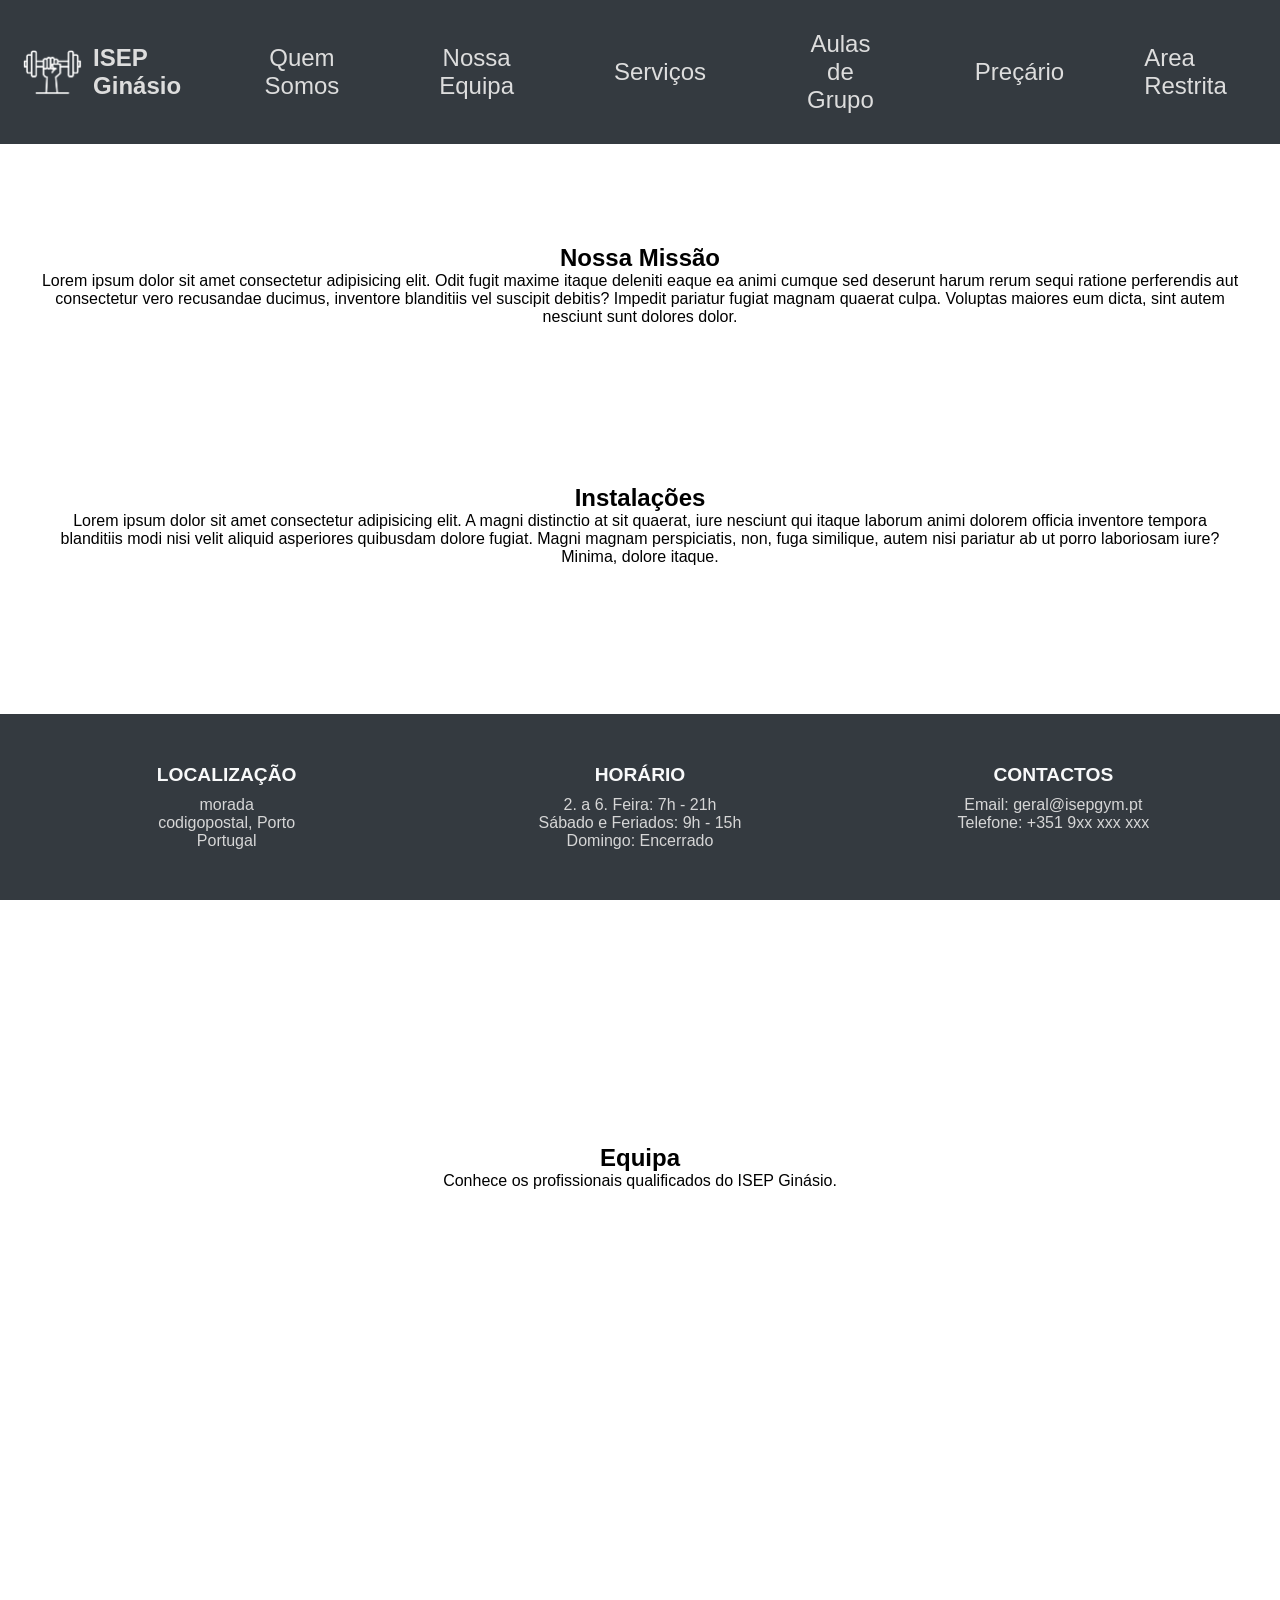
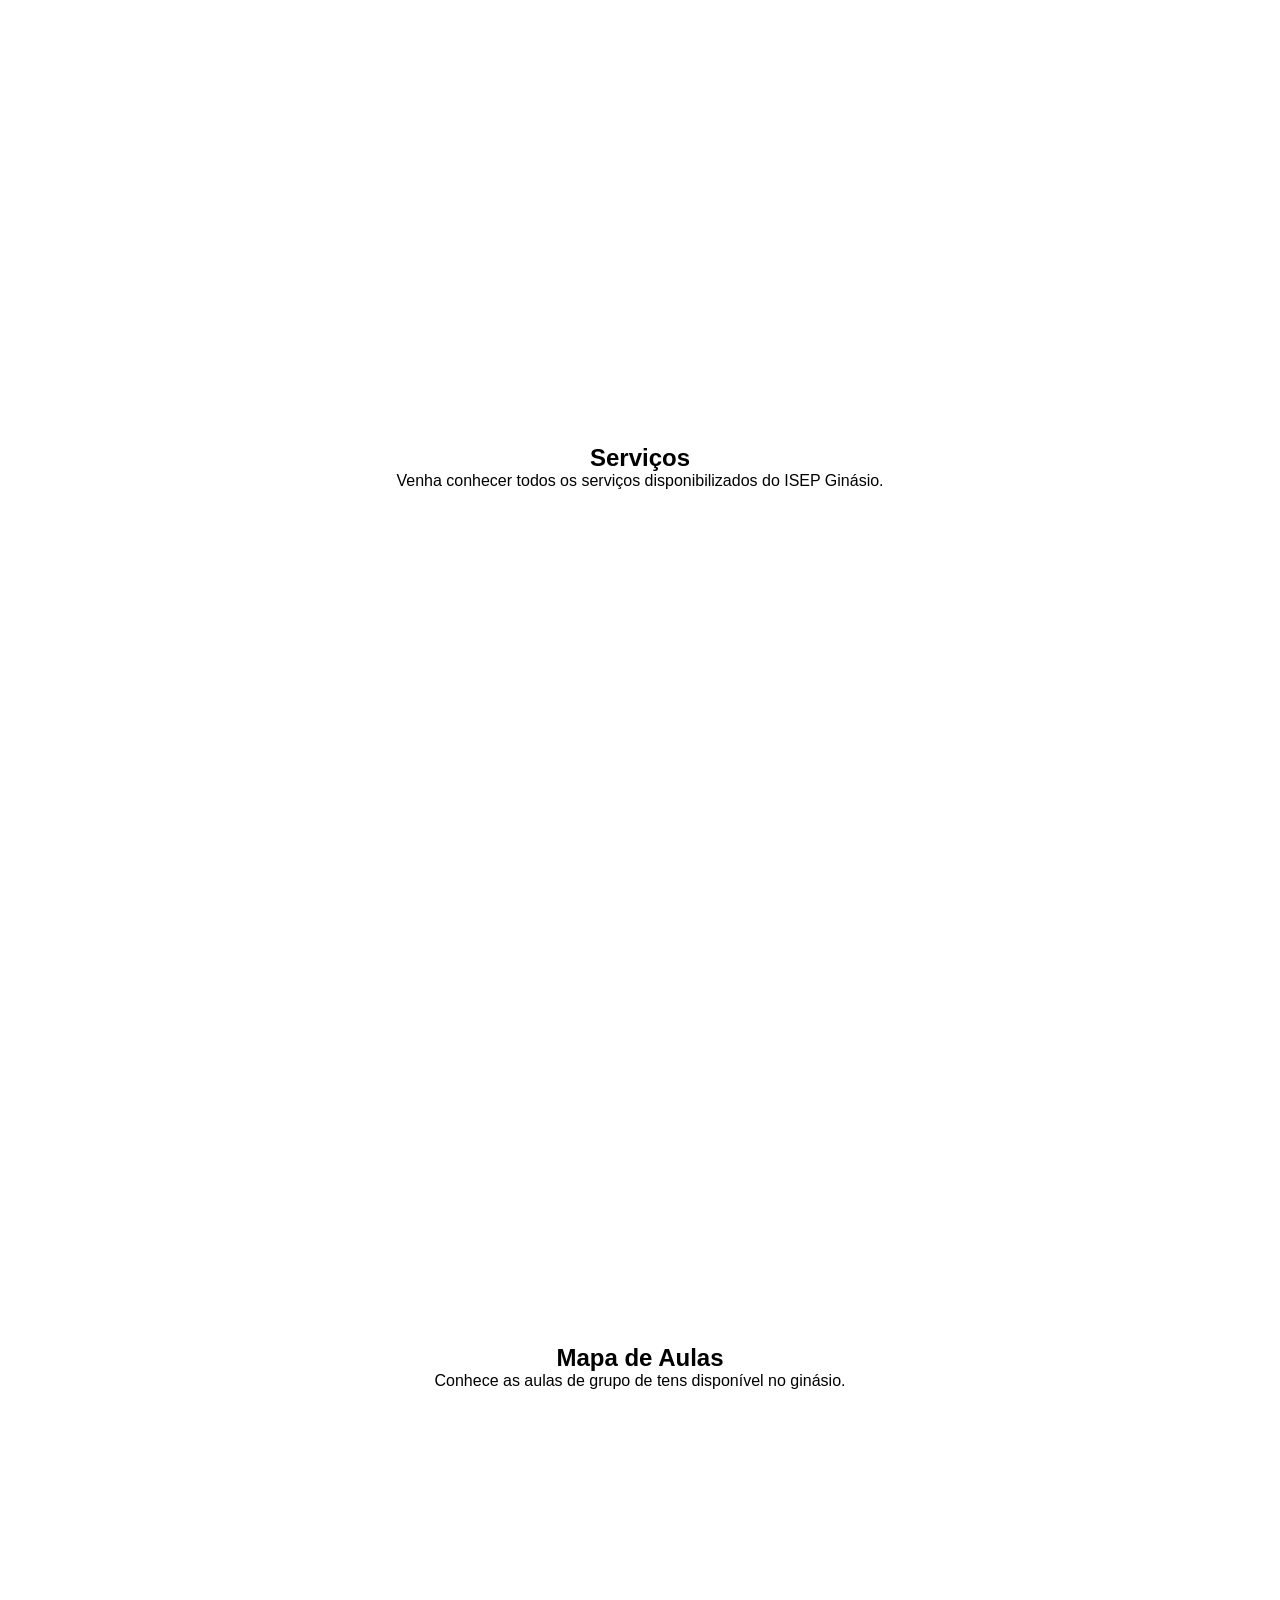
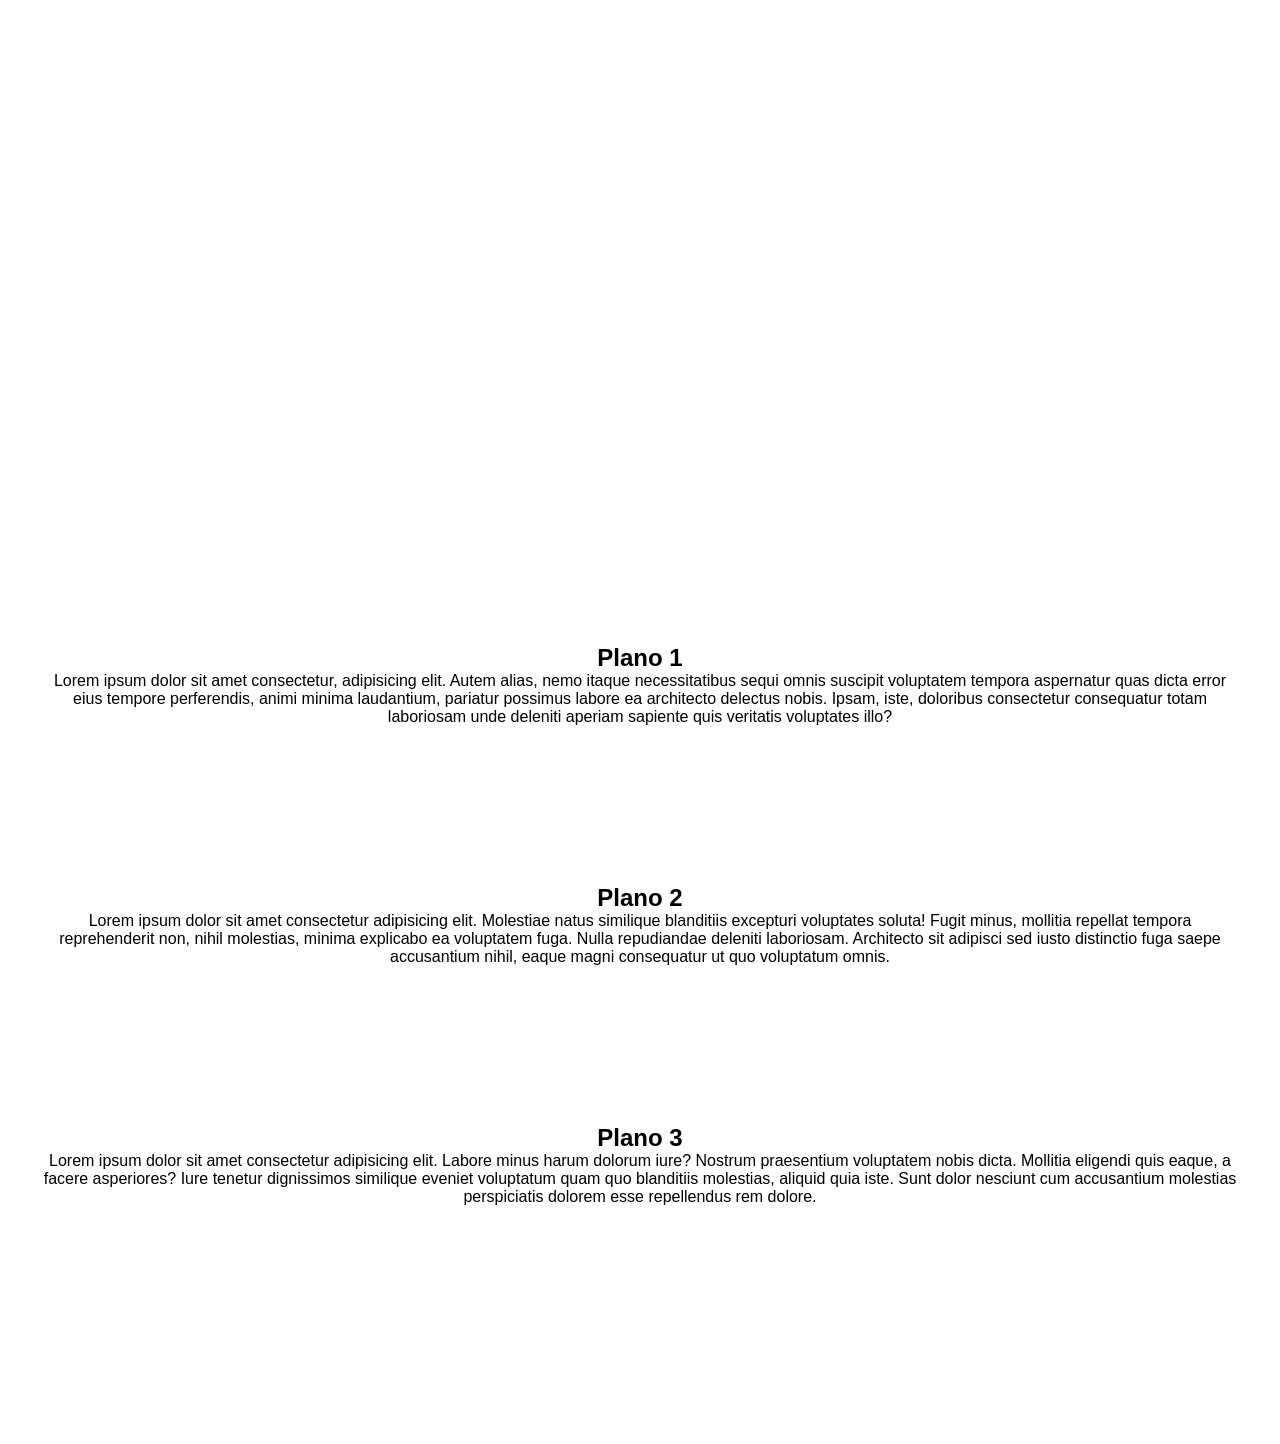
==== isep-ginasio/frontend/index.html @ 5c5f4d48 "fiz o ponto 1 - criação da estrutura do projeto" ====
<!DOCTYPE html> <!-- informa que este é um documento HTML5  -->
<html lang="pt"> <!-- define o início do documento HTLM, indicando que o idioma principal da página é portugês -->

<head> <!-- informações sobre a página (título, metadados, links) -->
    <meta charset="UTF-8"> <!-- define a codificação de caracteres para UTF-8 (acentos e caracteres especiais) -->
    <meta name="viewport" content="width=device-width, initial-scale=1.0">
    <!-- torna a página responsiva (ajuste a diferentes tamanhos de ecrã) -->
    <title>ISEP Ginásio</title>

    <!-- favicon -->
    <link rel="shortcut icon" href="assets/images/gym125.png" type="image/png">
    <!-- icon oficial do site, imagem pequena antes de ISEP Ginásio -->

    <!-- estilos da página -->
    <link rel="stylesheet" href="assets/css/estilos.css">
</head>

<body>
    <!-- Navegação -->
    <nav class="bng-navbar">
        <!-- Logo e Nome -->
        <div>
            <img src="assets/images/gym255_white.png" alt="Logo da empresa">
            <h3> ISEP Ginásio </h3>
        </div>

        <!-- Links centrais -->
        <div class="container-navegacao">
            <a href="#quem-somos">Quem Somos</a>
            <a href="#nossa-equipa">Nossa Equipa</a>
            <a href="#servicos">Serviços</a>
            <a href="#aula-grupo">Aulas de Grupo</a>
            <a href="#precario">Preçário</a>
        </div>

        <!-- Área Cliente -->
        <div class="nav-cliente">
            <a href="login_form.html" target="_blank"> Area Restrita </a>
        </div>
    </nav>

    <!-- Seção "Conteudo da pagina - Quem Somos" -->
    <section class="container-texto-generico" id="quem-somos">
        <article id="quem-somos">
            <h2> Nossa Missão </h2>
            <p> Lorem ipsum dolor sit amet consectetur adipisicing elit. Odit fugit maxime itaque deleniti eaque ea
                animi cumque sed deserunt harum rerum sequi ratione perferendis aut consectetur vero recusandae ducimus,
                inventore blanditiis vel suscipit debitis? Impedit pariatur fugiat magnam quaerat culpa. Voluptas
                maiores eum dicta, sint autem nesciunt sunt dolores dolor.</p>
        </article>

        <article id="quem-somos">
            <h2> Instalações </h2>
            <p> Lorem ipsum dolor sit amet consectetur adipisicing elit. A magni distinctio at sit quaerat, iure
                nesciunt qui itaque laborum animi dolorem officia inventore tempora blanditiis modi nisi velit aliquid
                asperiores quibusdam dolore fugiat. Magni magnam perspiciatis, non, fuga similique, autem nisi pariatur
                ab ut porro laboriosam iure? Minima, dolore itaque. </p>
        </article>

        <article id="quem-somos">
            <h2> Equipamentos </h2>
            <p> Lorem ipsum dolor, sit amet consectetur adipisicing elit. Voluptatum, dolorum! Similique nam tempora, at
                delectus in saepe obcaecati illo odit dignissimos minima deserunt natus commodi aspernatur vitae animi
                eum aperiam optio provident numquam enim earum quisquam dolore nulla voluptatem? Minus doloremque illo
                reiciendis alias aliquid soluta ex ullam quod quam. </p>
        </article>
    </section>

    <!-- Seção "Conteudo da pagina - Equipa" -->
    <section class="container-texto-generico" id="nossa-equipa">
        <section>
            <h2> Equipa </h2>
            <p> Conhece os profissionais qualificados do ISEP Ginásio. </p>
        </section>
    </section>

    <!-- Seção "Conteudo da pagina - Serviços" -->
    <section class="container-texto-generico" id="servicos">
        <section>
            <h2> Serviços </h2>
            <p> Venha conhecer todos os serviços disponibilizados do ISEP Ginásio. </p>
        </section>
    </section>

    <!-- Seção "Conteudo da pagina - Aulas de Grupo" -->
    <section class="container-texto-generico" id="aula-grupo">
        <section>
            <h2> Mapa de Aulas </h2>
            <p> Conhece as aulas de grupo de tens disponível no ginásio. </p>
        </section>
    </section>

    <!-- Seção "Conteudo da pagina - Preçário" -->
    <section class="container-texto-generico" id="precario">
        <article>
            <h2> Plano 1 </h2>
            <p> Lorem ipsum dolor sit amet consectetur, adipisicing elit. Autem alias, nemo itaque necessitatibus sequi
                omnis suscipit voluptatem tempora aspernatur quas dicta error eius tempore perferendis, animi minima
                laudantium, pariatur possimus labore ea architecto delectus nobis. Ipsam, iste, doloribus consectetur
                consequatur totam laboriosam unde deleniti aperiam sapiente quis veritatis voluptates illo? </p>
        </article>
        <article>
            <h2> Plano 2 </h2>
            <p> Lorem ipsum dolor sit amet consectetur adipisicing elit. Molestiae natus similique blanditiis excepturi
                voluptates soluta! Fugit minus, mollitia repellat tempora reprehenderit non, nihil molestias, minima
                explicabo ea voluptatem fuga. Nulla repudiandae deleniti laboriosam. Architecto sit adipisci sed iusto
                distinctio fuga saepe accusantium nihil, eaque magni consequatur ut quo voluptatum omnis. </p>
        </article>
        <article>
            <h2> Plano 3 </h2>
            <p> Lorem ipsum dolor sit amet consectetur adipisicing elit. Labore minus harum dolorum iure? Nostrum
                praesentium voluptatem nobis dicta. Mollitia eligendi quis eaque, a facere asperiores? Iure tenetur
                dignissimos similique eveniet voluptatum quam quo blanditiis molestias, aliquid quia iste. Sunt dolor
                nesciunt cum accusantium molestias perspiciatis dolorem esse repellendus rem dolore. </p>
        </article>
    </section>

    <!-- Rodapé -->
    <footer class="footer-container">
        <div class="footer-section">
            <strong> LOCALIZAÇÃO </strong>
            <p> morada <br> codigopostal, Porto <br> Portugal </p>
        </div>
        <div class="footer-section">
            <strong> HORÁRIO </strong>
            <p> 2. a 6. Feira: 7h - 21h </p>
            <p> Sábado e Feriados: 9h - 15h </p>
            <p> Domingo: Encerrado </p>
        </div>
        <div class="footer-section">
            <strong> CONTACTOS </strong>
            <p> Email: geral@isepgym.pt </p>
            <p> Telefone: +351 9xx xxx xxx </p>
        </div>
    </footer>

</body>

</html>
---- isep-ginasio/frontend/assets/css/estilos.css ----
/* Seletor Universal - Remove margens e preenchimentos padrão */
* {
    margin: 0;
    /* Remove margens padrão */
    padding: 0;
    /* Remove preenchimento padrão */
    box-sizing: border-box;
    /* Inclui a borda e o preenchimento no cálculo do tamanho */
    font-family: Arial, Helvetica, sans-serif;
    /* Define a fonte padrão */
}

/* Estilo da barra de navegação principal */
.bng-navbar {
    background-color: #343a40;
    /* Cor de fundo escura */
    display: flex;
    /* Coloca os elementos em linha */
    align-items: center;
    /* Centraliza os itens verticalmente */
    justify-content: space-between;
    /* Espaço entre os blocos */
    padding: 10px 20px;
    /* Espaçamento interno da barra */
    position: sticky;
    /* Fixa a barra no topo ao fazer scroll */
    top: 0;
    /* A barra fica colada ao topo */
}

/* Estilo para os <div> internos da barra de navegação */
.bng-navbar div {
    display: flex;
    align-items: center;
    /* Coloca os elementos lado a lado */
    /* Alinha-os verticalmente ao centro */
}

/* Estilo do logótipo na barra de navegação */
.bng-navbar img {
    /* Define a altura do logótipo */
    height: 50px;
    /* Espaço entre o logótipo e o texto */
    margin-right: 10px;
}

/* Estilo do texto com o nome do ginásio */
.bng-navbar h3 {
    /* Aumenta o tamanho da letra */
    font-size: 1.5em;
    /* Cor do texto em cinza claro */
    color: #dddddd;
}

/* Estilos para os links centrais da navegação */
.container-navegacao {
    /* Centraliza os links */
    text-align: center;
    /* Adiciona espaçamento interno */
    padding: 20px;
}

.container-navegacao a {
    /* Aumenta o tamanho da fonte dos links */
    font-size: 1.5em;
    /* Espaçamento horizontal entre os links */
    margin: 0px 50px;
    /* Remove o sublinhado */
    text-decoration: none;
    /* Define a cor dos links */
    color: #dddddd;
}

.container-navegacao a:hover {
    /* Muda a cor ao passar o mouse */
    color: #ffffff;
}

/* Estilos para o botão da Área Cliente */
.nav-cliente a {
    /* Cor do texto */
    color: #dddddd;
    /* Remove sublinhado */
    text-decoration: none;
    /* Tamanho da fonte */
    font-size: 1.5em;
    /* Espaçamento interno */
    padding: 10px;
    /* Bordas arredondadas */
    border-radius: 5px;
    /* Efeito suave na transição */
    transition: background 0.3s;
}

/* Efeito ao passar o mouse no botão da Área Cliente */
.nav-cliente a:hover {
    /* Cor de fundo ao passar o mouse */
    background-color: #0056b3;
}

/* Estilos para o Rodapé */
.footer-container {
    /* Ativa o layout flexível */
    display: flex;
    /* Cor de fundo escura */
    background-color: #343a40;
    /* Cor do texto */
    color: white;
    /* Espaçamento interno do rodapé */
    padding: 40px 20px;
    /* Permite que os itens se ajustem em ecrãs pequenos */
    flex-wrap: wrap;
    /* Fixa o rodapé no fundo da página */
    position: fixed;
    /* Alinha o rodapé à parte inferior */
    bottom: 0;
    /* Alinha o rodapé à esquerda */
    left: 0;
    /* Faz o rodapé ocupar toda a largura da página */
    width: 100%;
}

.footer-section {
    /* Faz com que as secções tenham larguras iguais */
    flex: 1;
    /* Define uma largura mínima para cada secção */
    min-width: 250px;
    /* Espaçamento interno */
    padding: 10px;
    /* Centraliza o conteúdo de cada bloco */
    text-align: center;
}

.footer-section strong {
    /* Tamanho da fonte para os títulos */
    font-size: 1.2rem;
    /* Ocupa toda a largura disponível */
    display: block;
    /* Espaçamento abaixo do título */
    margin-bottom: 10px;
    /* Cor clara para destaque */
    color: #f8f9fa;
}

.footer-section p {
    /* Tamanho padrão do texto */
    font-size: 1rem;
    /* Cor do texto em cinza claro */
    color: #d6d6d6;
}

/* Texto Genérico */
.container-texto-generico {
    /* Ativa o layout flexível */
    display: flex;
    /* Centraliza os elementos horizontalmente */
    justify-content: center;
    /* Permite quebra de linha em ecrãs menores */
    flex-wrap: wrap;
    /* Espaço entre os elementos */
    gap: 20px;
    /* Espaçamento interno (superior/inferior e laterais) */
    padding: 100px 40px;
    /* Centraliza o texto dentro dos artigos */
    text-align: center;
    /* Garante altura mínima de uma janela (ecrã) */
    min-height: 100vh;
}
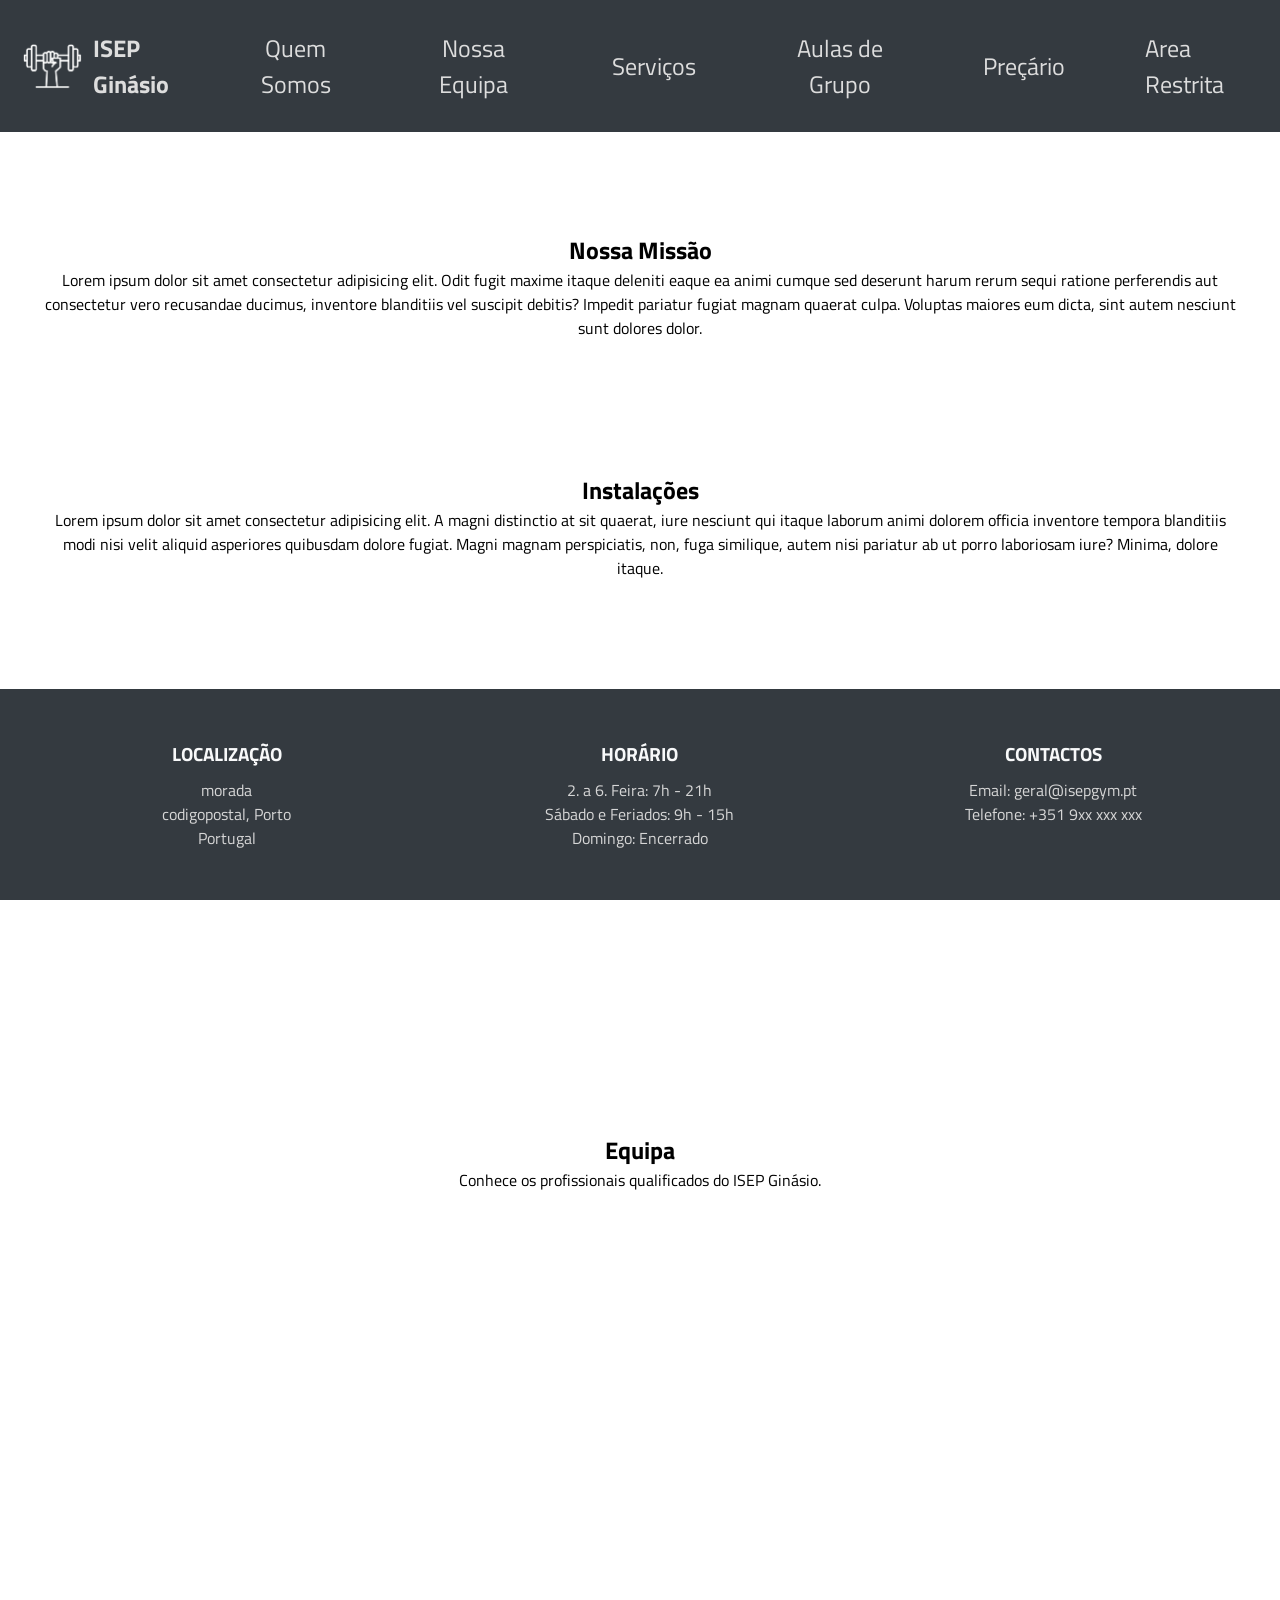
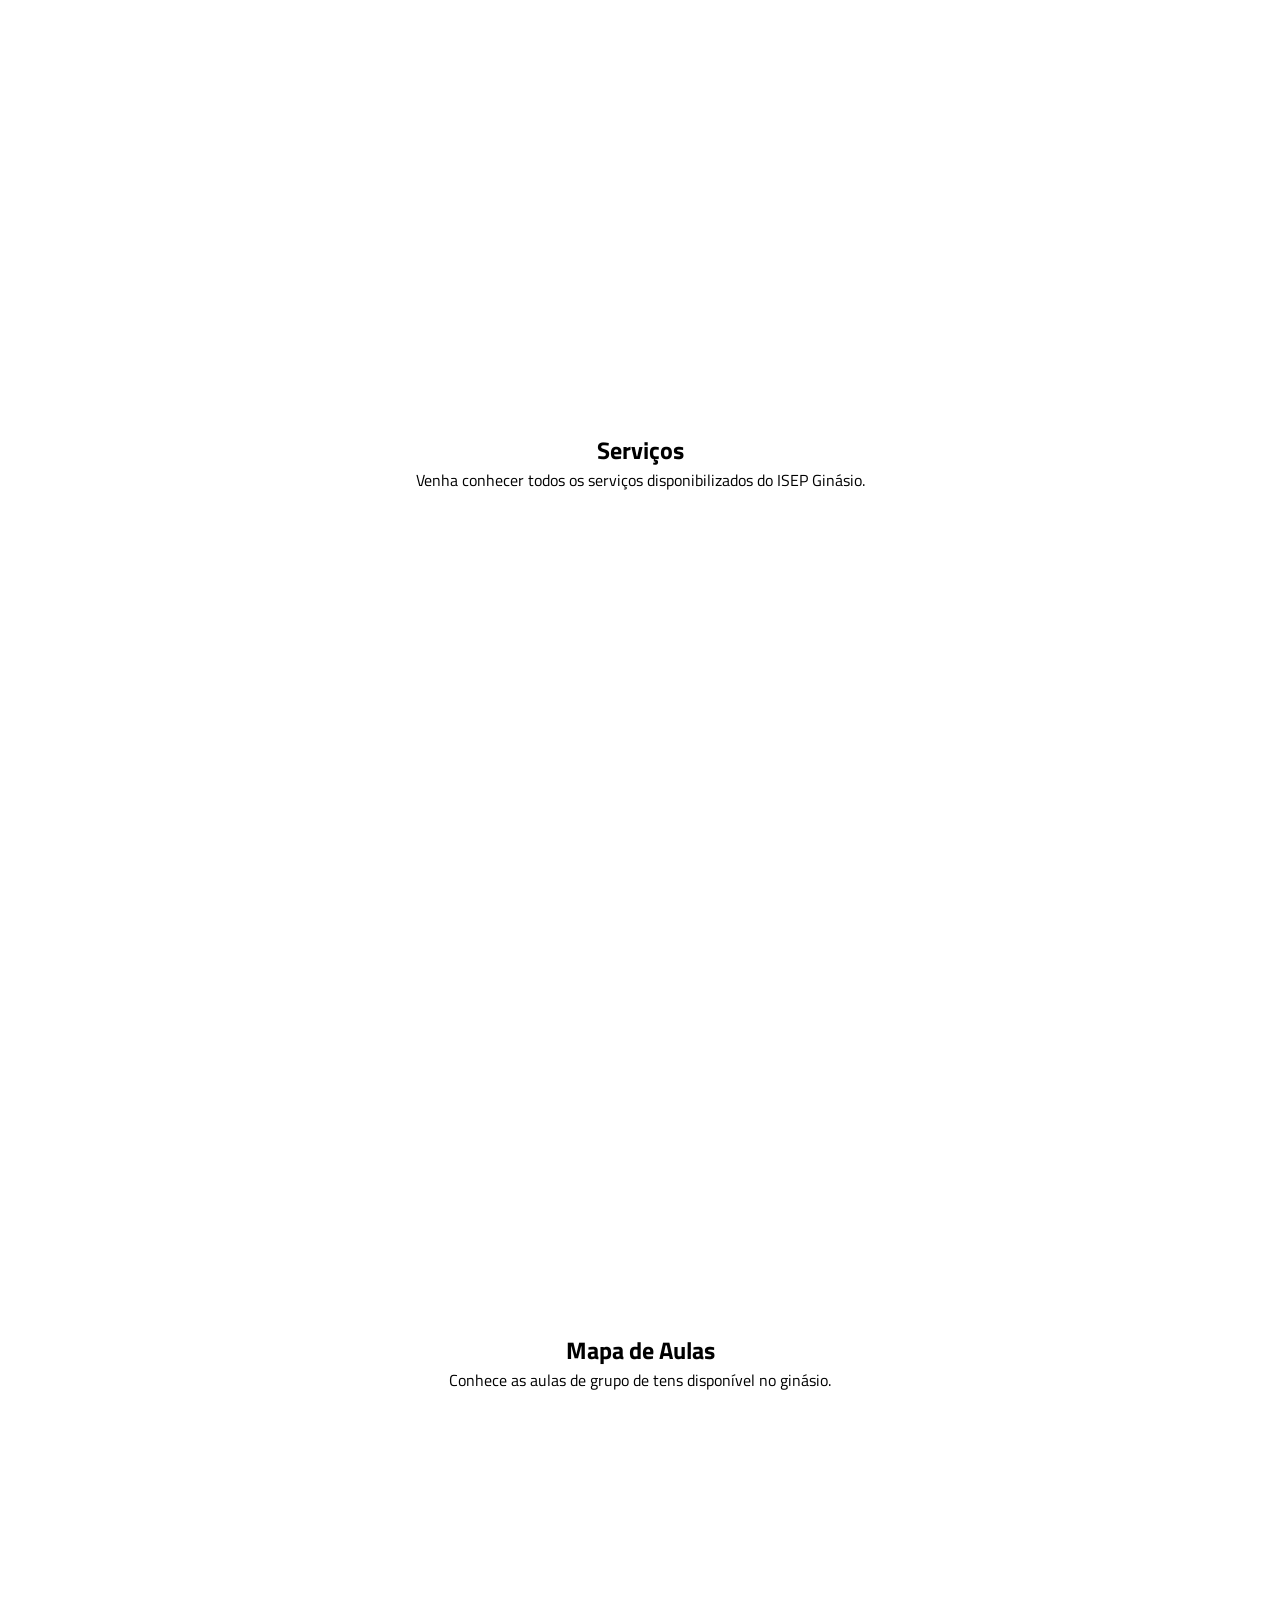
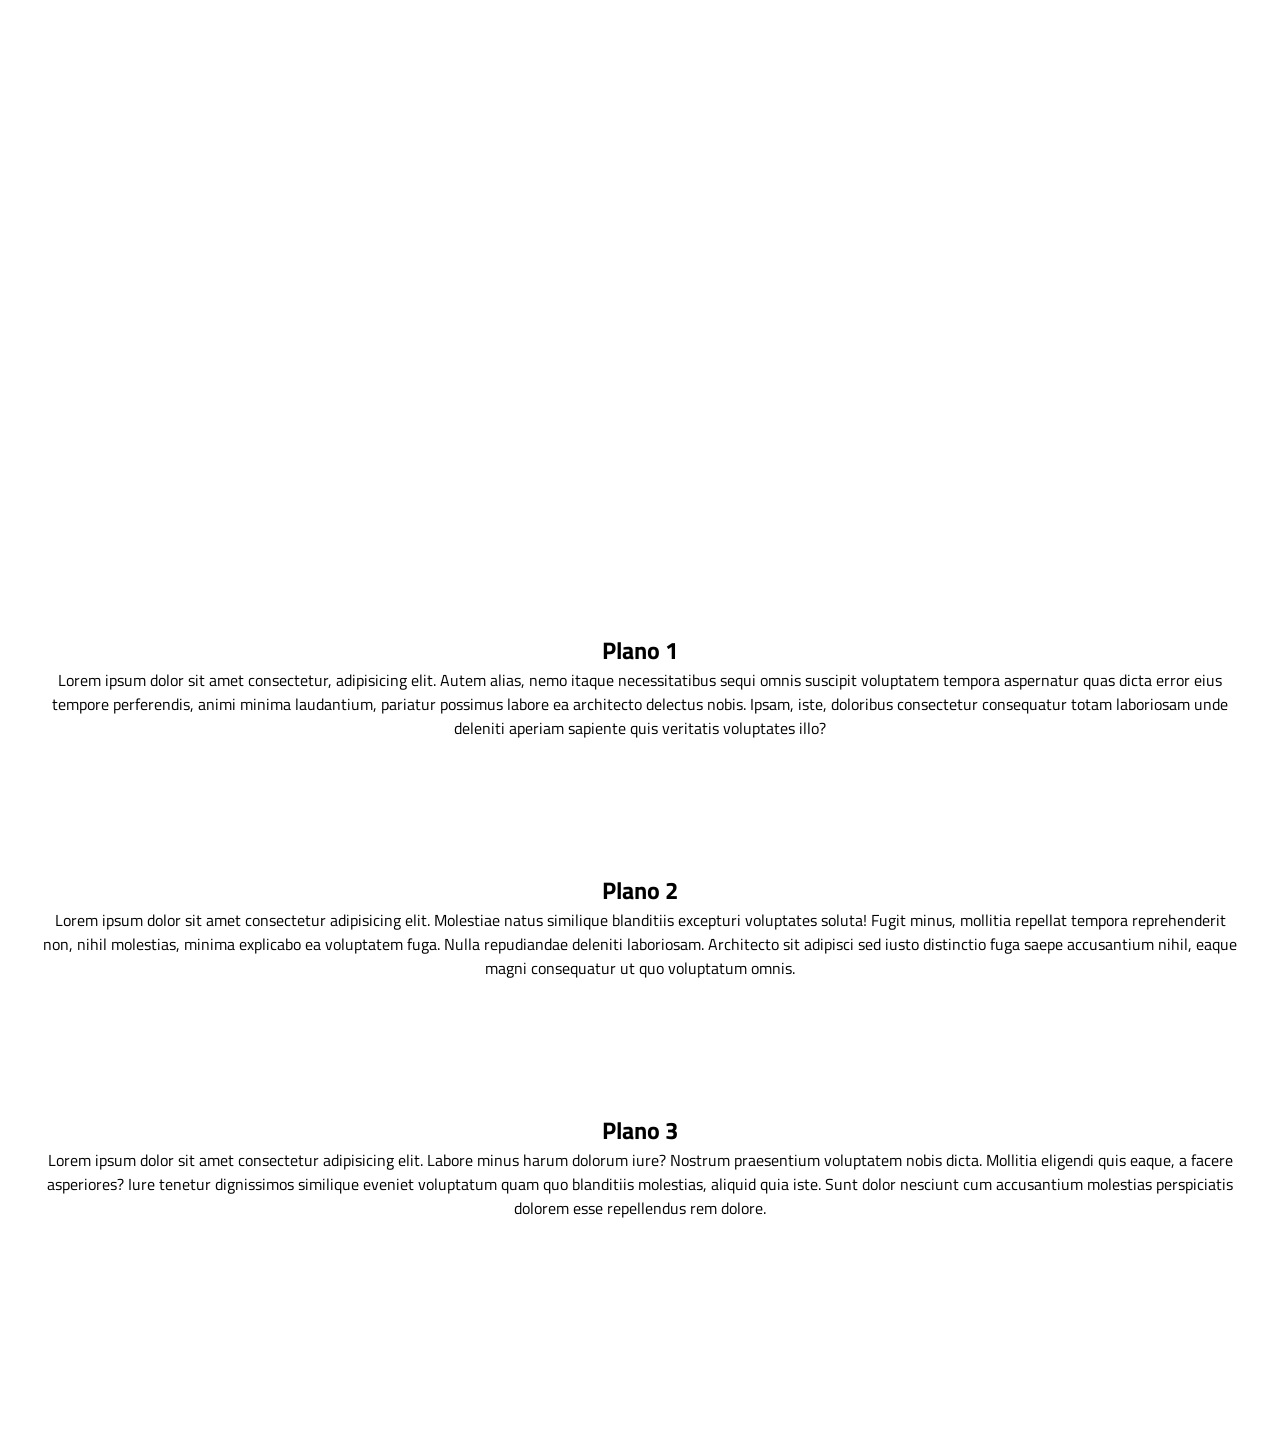
==== commit 05592020: "fiz o ponto 2 - fontes" ====
--- a/isep-ginasio/frontend/index.html
+++ b/isep-ginasio/frontend/index.html
@@ -10,6 +10,12 @@
     <!-- favicon -->
     <link rel="shortcut icon" href="assets/images/gym125.png" type="image/png">
     <!-- icon oficial do site, imagem pequena antes de ISEP Ginásio -->
+
+    <!-- Google Fonts -->
+    <link rel="preconnect" href="https://fonts.googleapis.com">
+    <link rel="preconnect" href="https://fonts.gstatic.com" crossorigin>
+    <link href="https://fonts.googleapis.com/css2?family=Titillium+Web:ital,wght@0,300;0,700;1,400&display=swap"
+        rel="stylesheet">
 
     <!-- estilos da página -->
     <link rel="stylesheet" href="assets/css/estilos.css">
--- a/isep-ginasio/frontend/assets/css/estilos.css
+++ b/isep-ginasio/frontend/assets/css/estilos.css
@@ -6,7 +6,7 @@
     /* Remove preenchimento padrão */
     box-sizing: border-box;
     /* Inclui a borda e o preenchimento no cálculo do tamanho */
-    font-family: Arial, Helvetica, sans-serif;
+    font-family: 'Titillium Web', Arial, Helvetica, sans-serif;
     /* Define a fonte padrão */
 }
 
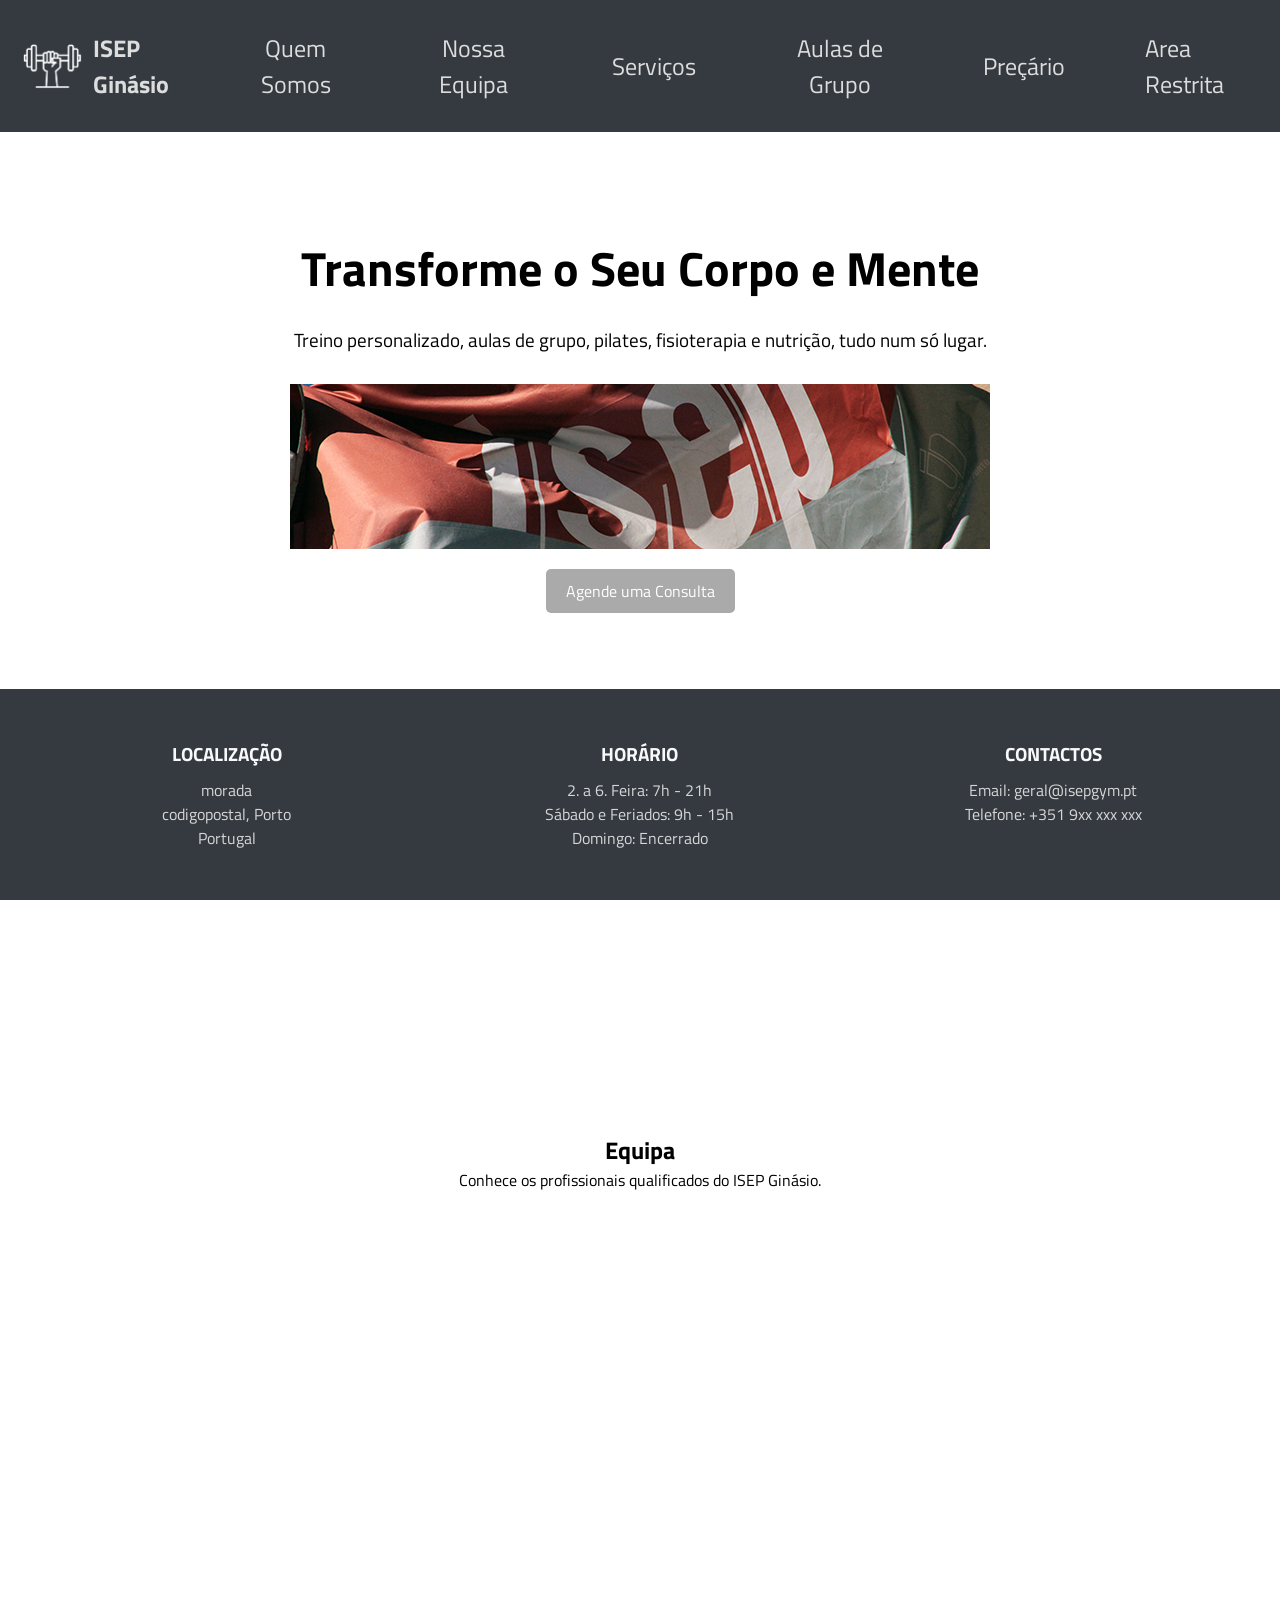
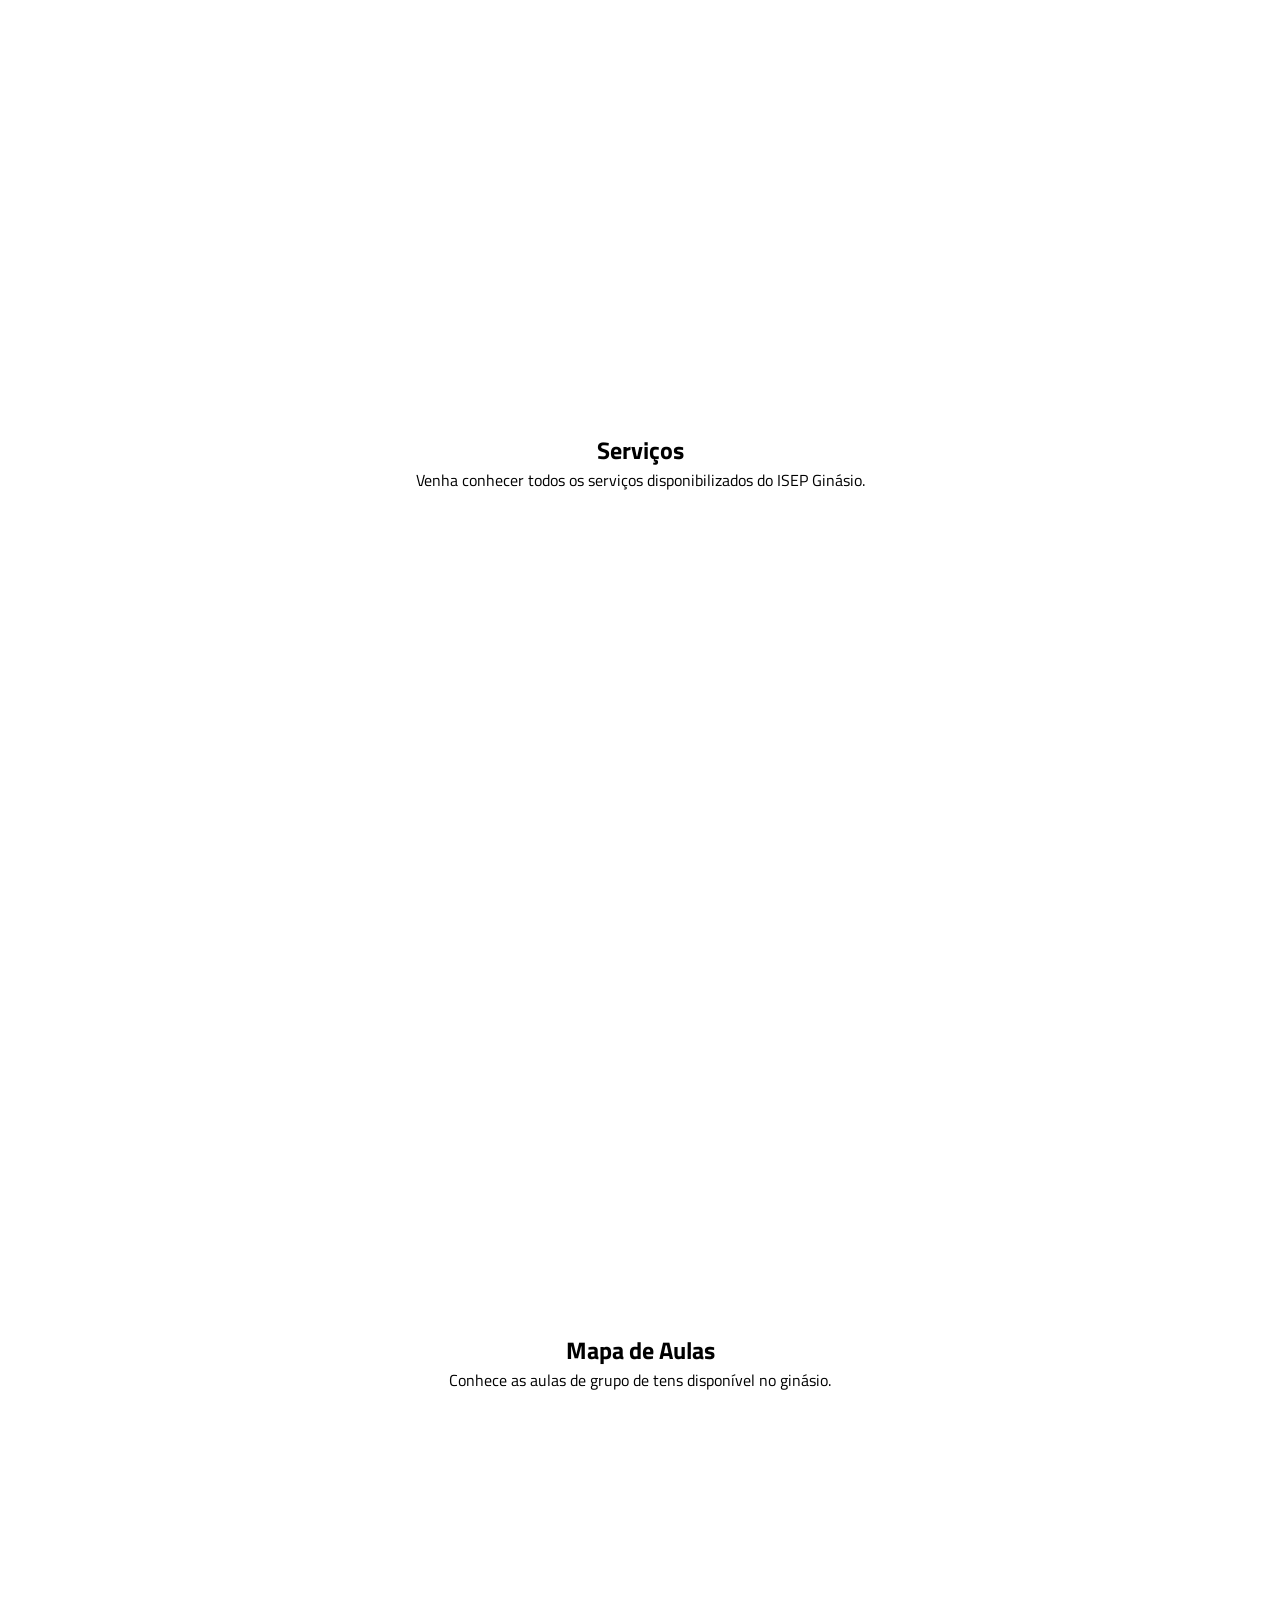
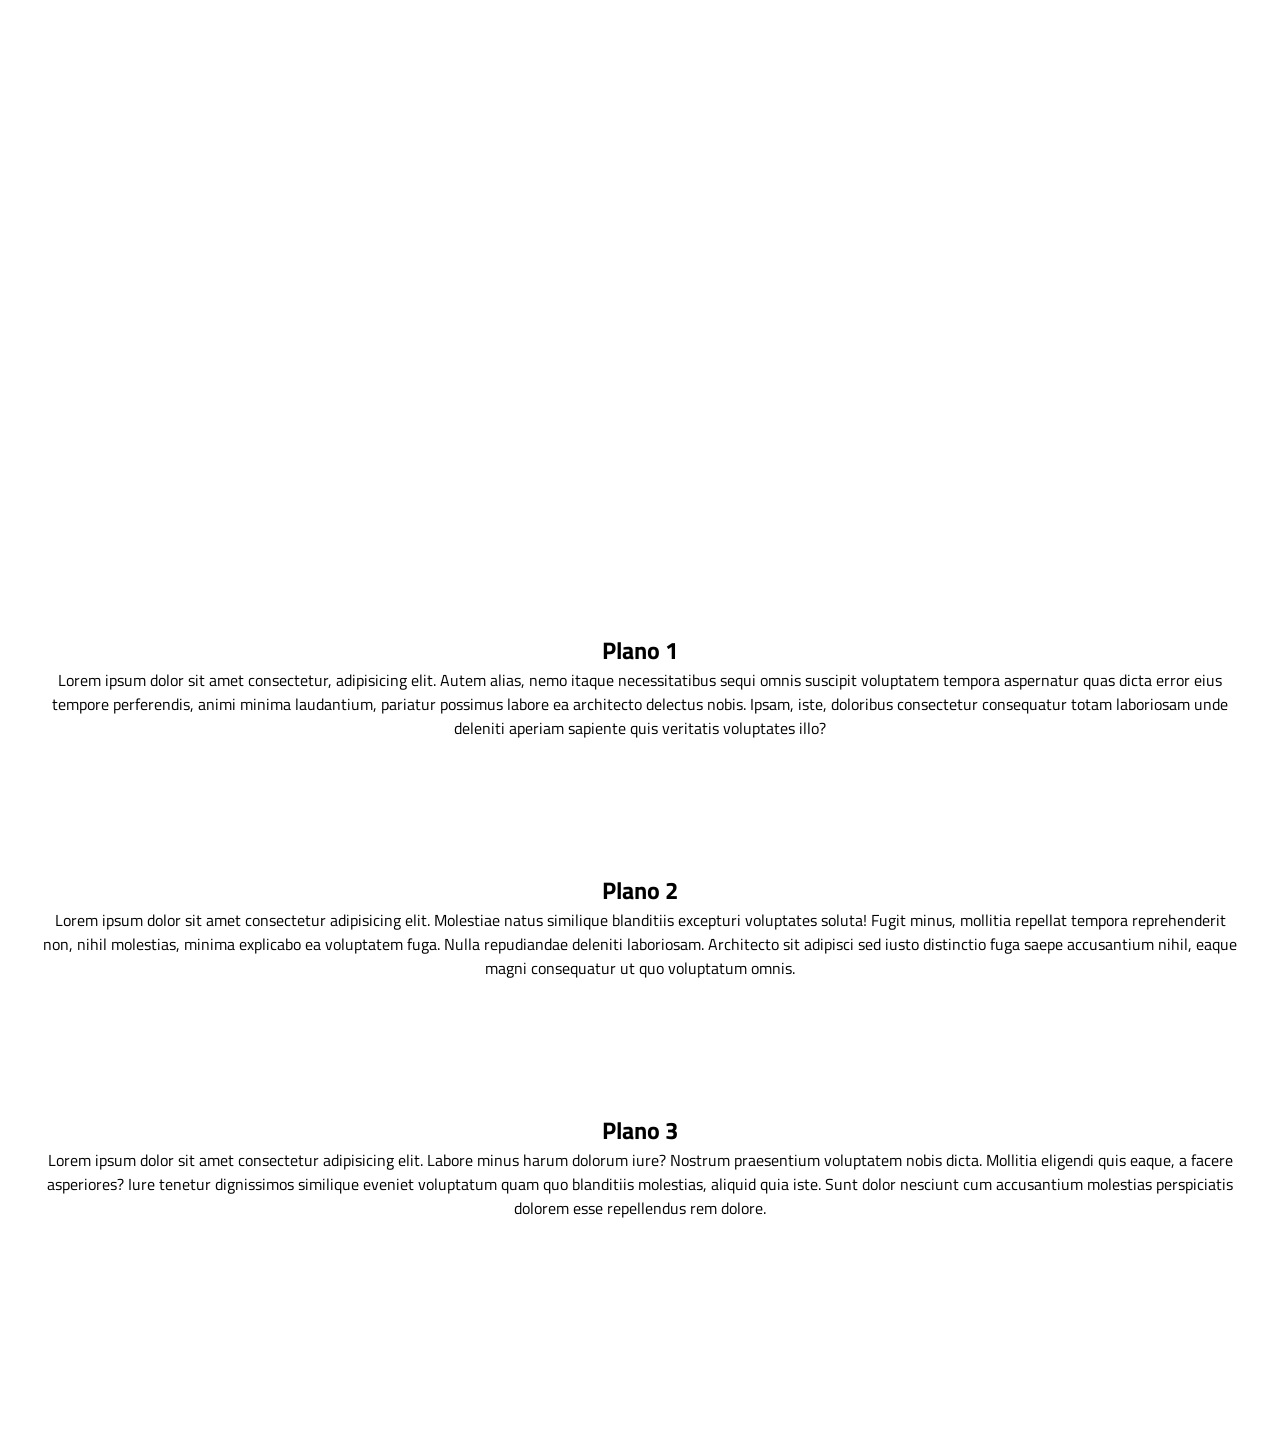
==== commit 24c5d405: "fiz o ponto 3 - imagens e botoes" ====
--- a/isep-ginasio/frontend/index.html
+++ b/isep-ginasio/frontend/index.html
@@ -45,31 +45,15 @@
         </div>
     </nav>
 
-    <!-- Seção "Conteudo da pagina - Quem Somos" -->
+    <!-- Seção "Quem Somos" -->
     <section class="container-texto-generico" id="quem-somos">
-        <article id="quem-somos">
-            <h2> Nossa Missão </h2>
-            <p> Lorem ipsum dolor sit amet consectetur adipisicing elit. Odit fugit maxime itaque deleniti eaque ea
-                animi cumque sed deserunt harum rerum sequi ratione perferendis aut consectetur vero recusandae ducimus,
-                inventore blanditiis vel suscipit debitis? Impedit pariatur fugiat magnam quaerat culpa. Voluptas
-                maiores eum dicta, sint autem nesciunt sunt dolores dolor.</p>
-        </article>
-
-        <article id="quem-somos">
-            <h2> Instalações </h2>
-            <p> Lorem ipsum dolor sit amet consectetur adipisicing elit. A magni distinctio at sit quaerat, iure
-                nesciunt qui itaque laborum animi dolorem officia inventore tempora blanditiis modi nisi velit aliquid
-                asperiores quibusdam dolore fugiat. Magni magnam perspiciatis, non, fuga similique, autem nisi pariatur
-                ab ut porro laboriosam iure? Minima, dolore itaque. </p>
-        </article>
-
-        <article id="quem-somos">
-            <h2> Equipamentos </h2>
-            <p> Lorem ipsum dolor, sit amet consectetur adipisicing elit. Voluptatum, dolorum! Similique nam tempora, at
-                delectus in saepe obcaecati illo odit dignissimos minima deserunt natus commodi aspernatur vitae animi
-                eum aperiam optio provident numquam enim earum quisquam dolore nulla voluptatem? Minus doloremque illo
-                reiciendis alias aliquid soluta ex ullam quod quam. </p>
-        </article>
+        <div class="quem-somos-content">
+            <h1>Transforme o Seu Corpo e Mente</h1>
+            <p>Treino personalizado, aulas de grupo, pilates, fisioterapia e nutrição,
+                tudo num só lugar.</p>
+            <img src="assets/images/C_e_o_mundo.jpg" alt="Banner do Ginásio">
+            <a href="#contacto" class="button">Agende uma Consulta</a>
+        </div>
     </section>
 
     <!-- Seção "Conteudo da pagina - Equipa" -->
--- a/isep-ginasio/frontend/assets/css/estilos.css
+++ b/isep-ginasio/frontend/assets/css/estilos.css
@@ -165,4 +165,61 @@
     text-align: center;
     /* Garante altura mínima de uma janela (ecrã) */
     min-height: 100vh;
+}
+
+/* Seção "Quem Somos" */
+#quem-somos {
+    text-align: center;
+    padding: 100px 0;
+}
+
+.quem-somos-content {
+    max-width: 800px;
+    margin: 0 auto;
+}
+
+.quem-somos-content h1 {
+    font-size: 3em;
+    margin-bottom: 20px;
+}
+
+.quem-somos-content p {
+    font-size: 1.2em;
+    margin-bottom: 30px;
+}
+
+/* Centra todo o conteúdo horizontalmente */
+/* Espaçamento superior e inferior de 100px */
+/* Largura máxima de 800px para limitar o conteúdo */
+/* Centra horizontalmente o conteúdo */
+/* Tamanho grande para o título principal */
+/* Espaçamento abaixo do título */
+/* Aumenta o tamanho da letra do parágrafo */
+/* Espaço abaixo do parágrafo */
+.quem-somos-content img {
+    width: 700px;
+    height: 165px;
+    display: block;
+    margin: 20px auto;
+    object-fit: cover;
+}
+
+.button {
+    display: inline-block;
+    background-color: #aaaaaa;
+    color: #fff;
+    padding: 10px 20px;
+    text-decoration: none;
+    border-radius: 5px;
+    /* Define uma largura fixa da imagem */
+    /* Define uma altura fixa da imagem */
+    /* Faz com que a imagem se comporte como bloco (para usar margin auto) */
+    /* Centraliza a imagem com margens acima e abaixo */
+    /* Corta a imagem de forma proporcional sem distorcer */
+    /* Permite definir largura/altura e manter como botão em linha */
+    /* Cor de fundo cinza-claro */
+    /* Cor do texto branca */
+    /* Espaçamento interno (vertical x horizontal) */
+    /* Remove o sublinhado do link */
+    /* Bordas arredondadas no botão */
 }
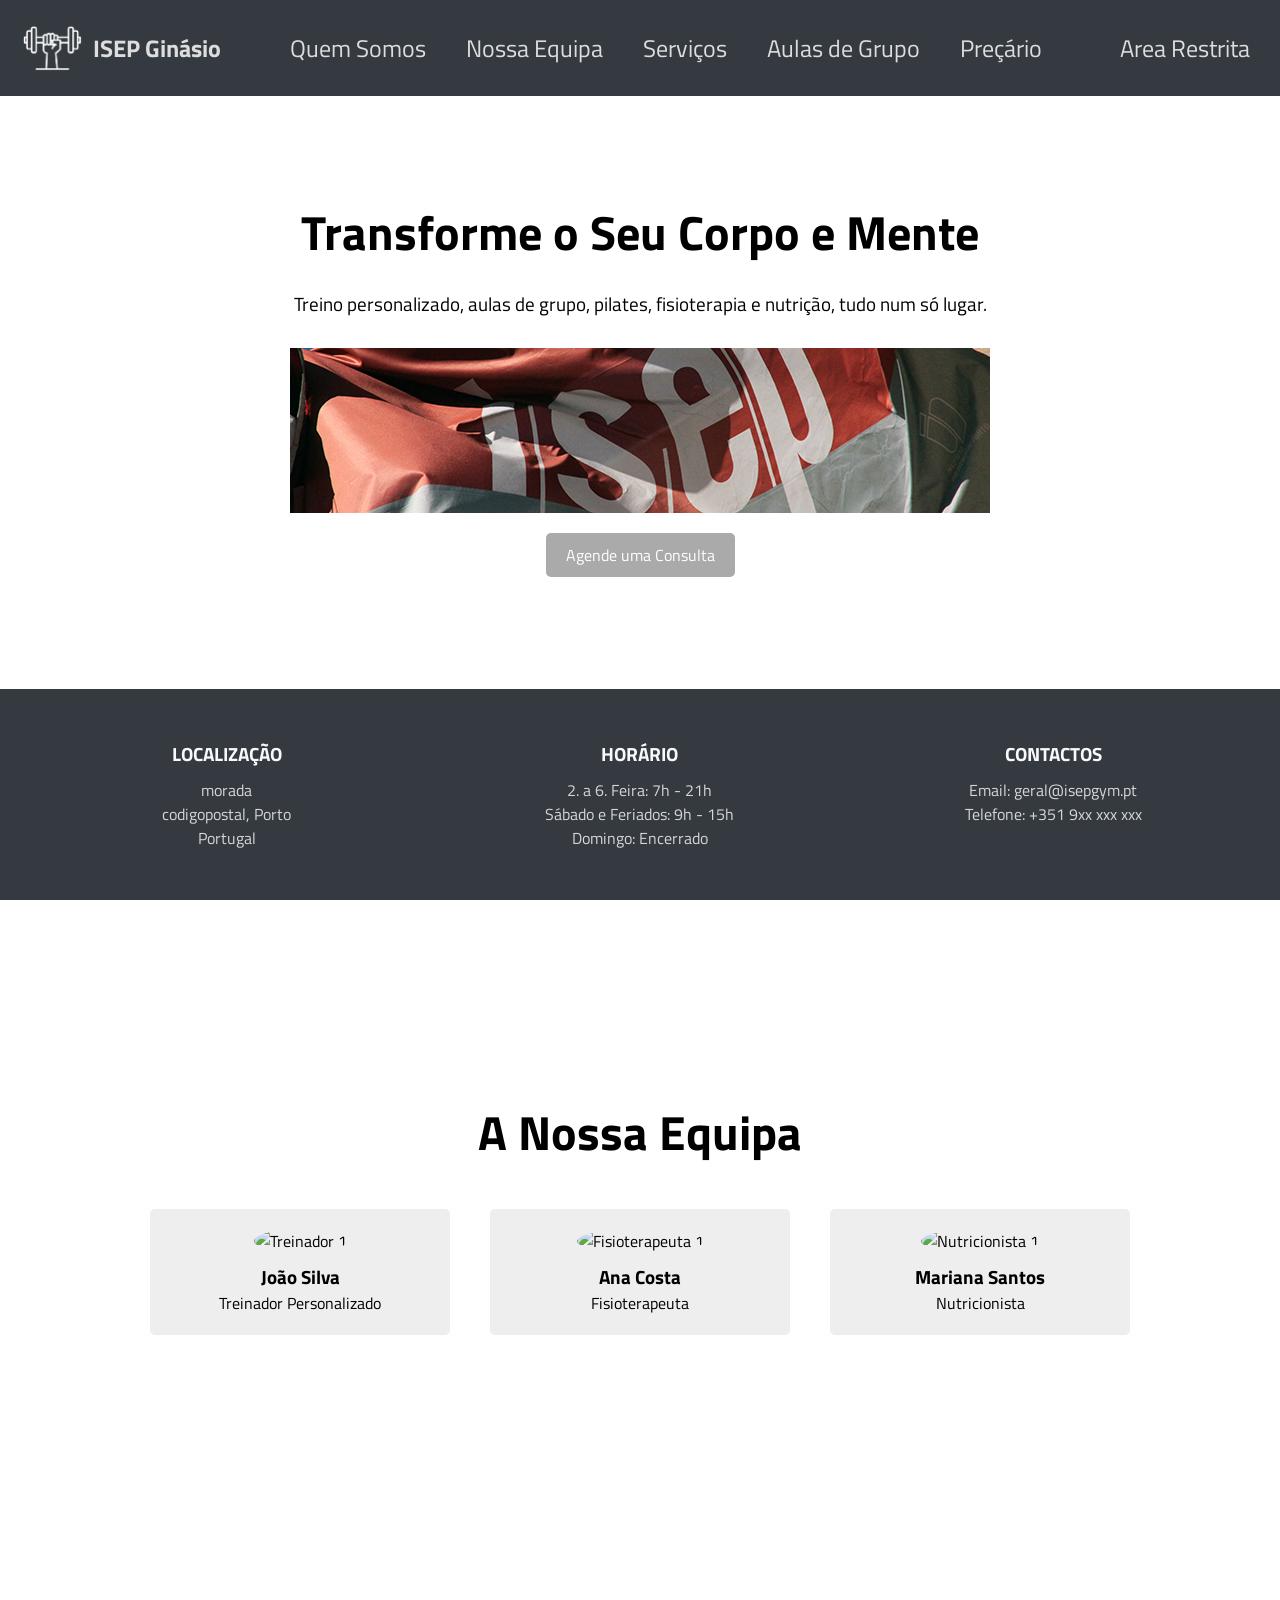
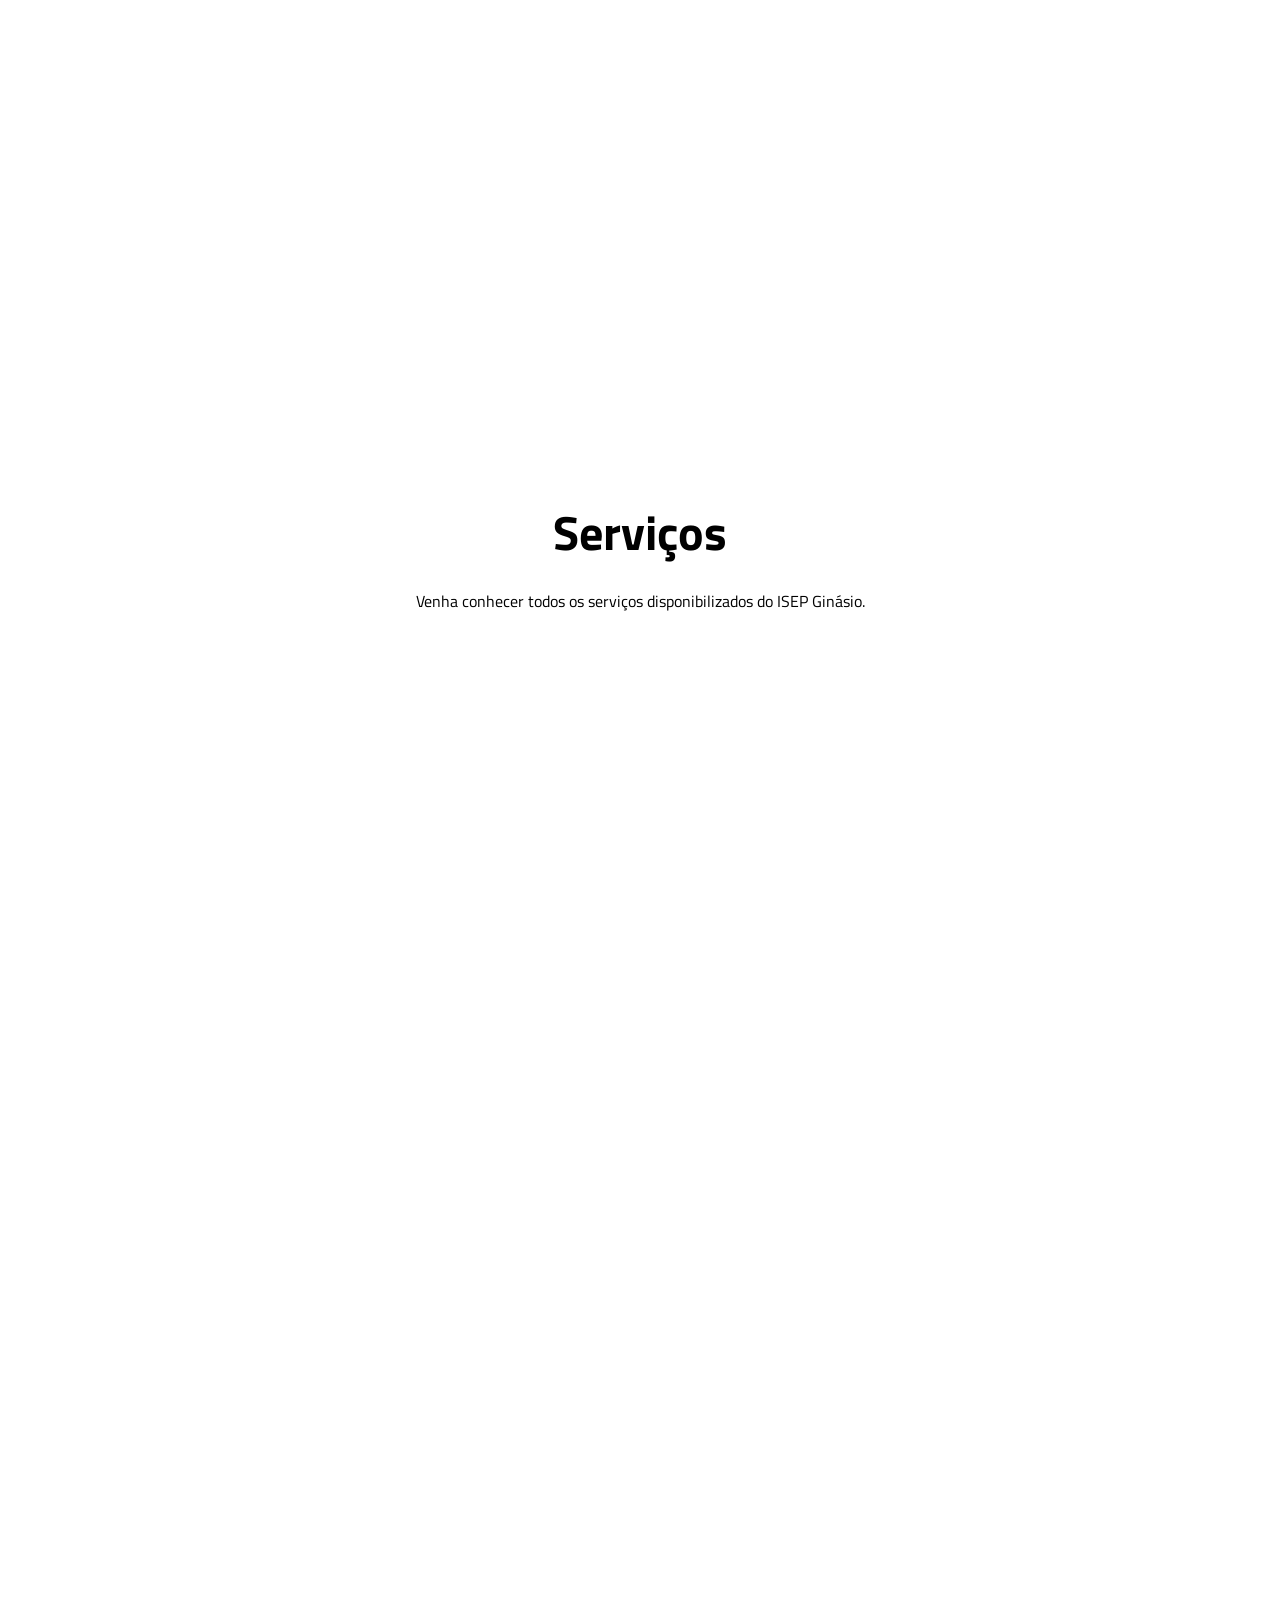
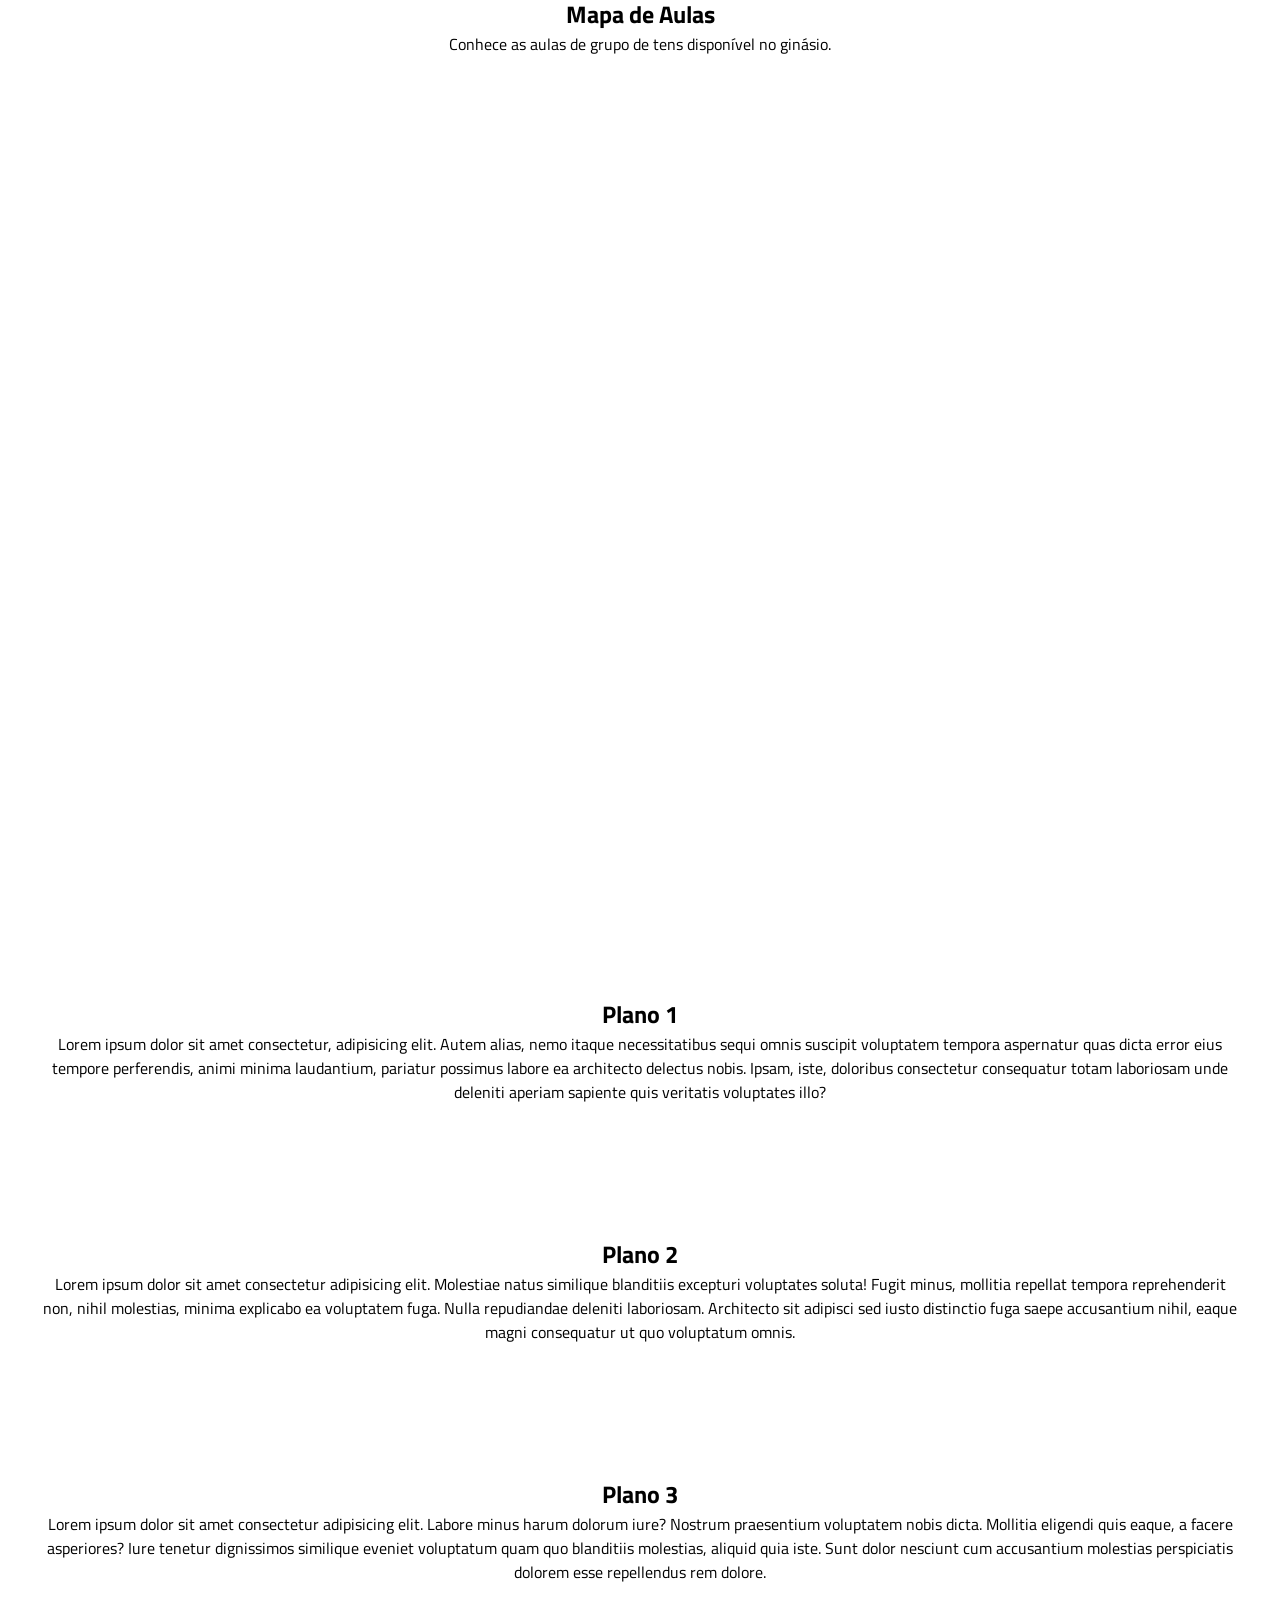
==== commit 78fa93b1: "fiz o ponto 4 - fontes de imagens" ====
--- a/isep-ginasio/frontend/index.html
+++ b/isep-ginasio/frontend/index.html
@@ -57,11 +57,25 @@
     </section>
 
     <!-- Seção "Conteudo da pagina - Equipa" -->
-    <section class="container-texto-generico" id="nossa-equipa">
-        <section>
-            <h2> Equipa </h2>
-            <p> Conhece os profissionais qualificados do ISEP Ginásio. </p>
-        </section>
+    <section id="nossa-equipa">
+        <h2>A Nossa Equipa</h2>
+        <div class="equipa-container">
+            <div class="pessoa">
+                <img src="https://picsum.photos/150" alt="Treinador 1">
+                <h3>João Silva</h3>
+                <p>Treinador Personalizado</p>
+            </div>
+            <div class="pessoa">
+                <img src="https://picsum.photos/200" alt="Fisioterapeuta 1">
+                <h3>Ana Costa</h3>
+                <p>Fisioterapeuta</p>
+            </div>
+            <div class="pessoa">
+                <img src="https://picsum.photos/180" alt="Nutricionista 1">
+                <h3>Mariana Santos</h3>
+                <p>Nutricionista</p>
+            </div>
+        </div>
     </section>
 
     <!-- Seção "Conteudo da pagina - Serviços" -->
--- a/isep-ginasio/frontend/assets/css/estilos.css
+++ b/isep-ginasio/frontend/assets/css/estilos.css
@@ -64,7 +64,7 @@
     /* Aumenta o tamanho da fonte dos links */
     font-size: 1.5em;
     /* Espaçamento horizontal entre os links */
-    margin: 0px 50px;
+    margin: 0px 20px;
     /* Remove o sublinhado */
     text-decoration: none;
     /* Define a cor dos links */
@@ -222,4 +222,61 @@
     /* Espaçamento interno (vertical x horizontal) */
     /* Remove o sublinhado do link */
     /* Bordas arredondadas no botão */
+}
+
+/* Seção Equipa */
+/* Define o estilo dos títulos h2 da secção "nossa-equipa" e "servicos" */
+#nossa-equipa h2,
+#servicos h2 {
+    font-size: 3em;
+    margin-bottom: 20px;
+    /* Aumenta o tamanho da fonte para maior destaque */
+    /* Adiciona espaço abaixo do título */
+}
+
+/* Estilo para o container que agrupa todos os membros da equipa */
+.equipa-container {
+    display: flex;
+    /* Organiza os elementos em linha (flexível) */
+    flex-wrap: wrap;
+    /* Permite que os elementos passem para a linha abaixo em ecrãs pequenos */
+    justify-content: center;
+    /* Centraliza os elementos horizontalmente */
+}
+
+/* Estilo individual de cada membro da equipa */
+.pessoa {
+    width: 300px;
+    margin: 20px;
+    padding: 20px;
+    background-color: #eee;
+    border-radius: 5px;
+    text-align: center;
+    /* Define uma largura fixa para cada bloco */
+    /* Espaçamento entre os blocos */
+    /* Espaço interno dentro do bloco */
+    /* Cor de fundo cinzenta clara */
+    /* Bordas ligeiramente arredondadas */
+    /* Centraliza o conteúdo (imagem, nome, cargo) */
+}
+
+/* Estilo para a imagem de cada pessoa */
+.pessoa img {
+    width: 100px;
+    height: 100px;
+    border-radius: 50%;
+    margin-bottom: 10px;
+    /* Largura fixa da imagem */
+    /* Altura fixa da imagem */
+    /* Transforma a imagem num círculo */
+    /* Espaço entre a imagem e o nome */
+}
+
+section {
+    padding: 100px 40px;
+    text-align: center;
+    min-height: 100vh;
+    /* Espaçamento interno nas secções (superior/inferior e laterais) */
+    /* Centraliza todo o conteúdo textual por padrão */
+    /* Garante que cada secção tenha pelo menos a altura de uma janela inteira */
 }
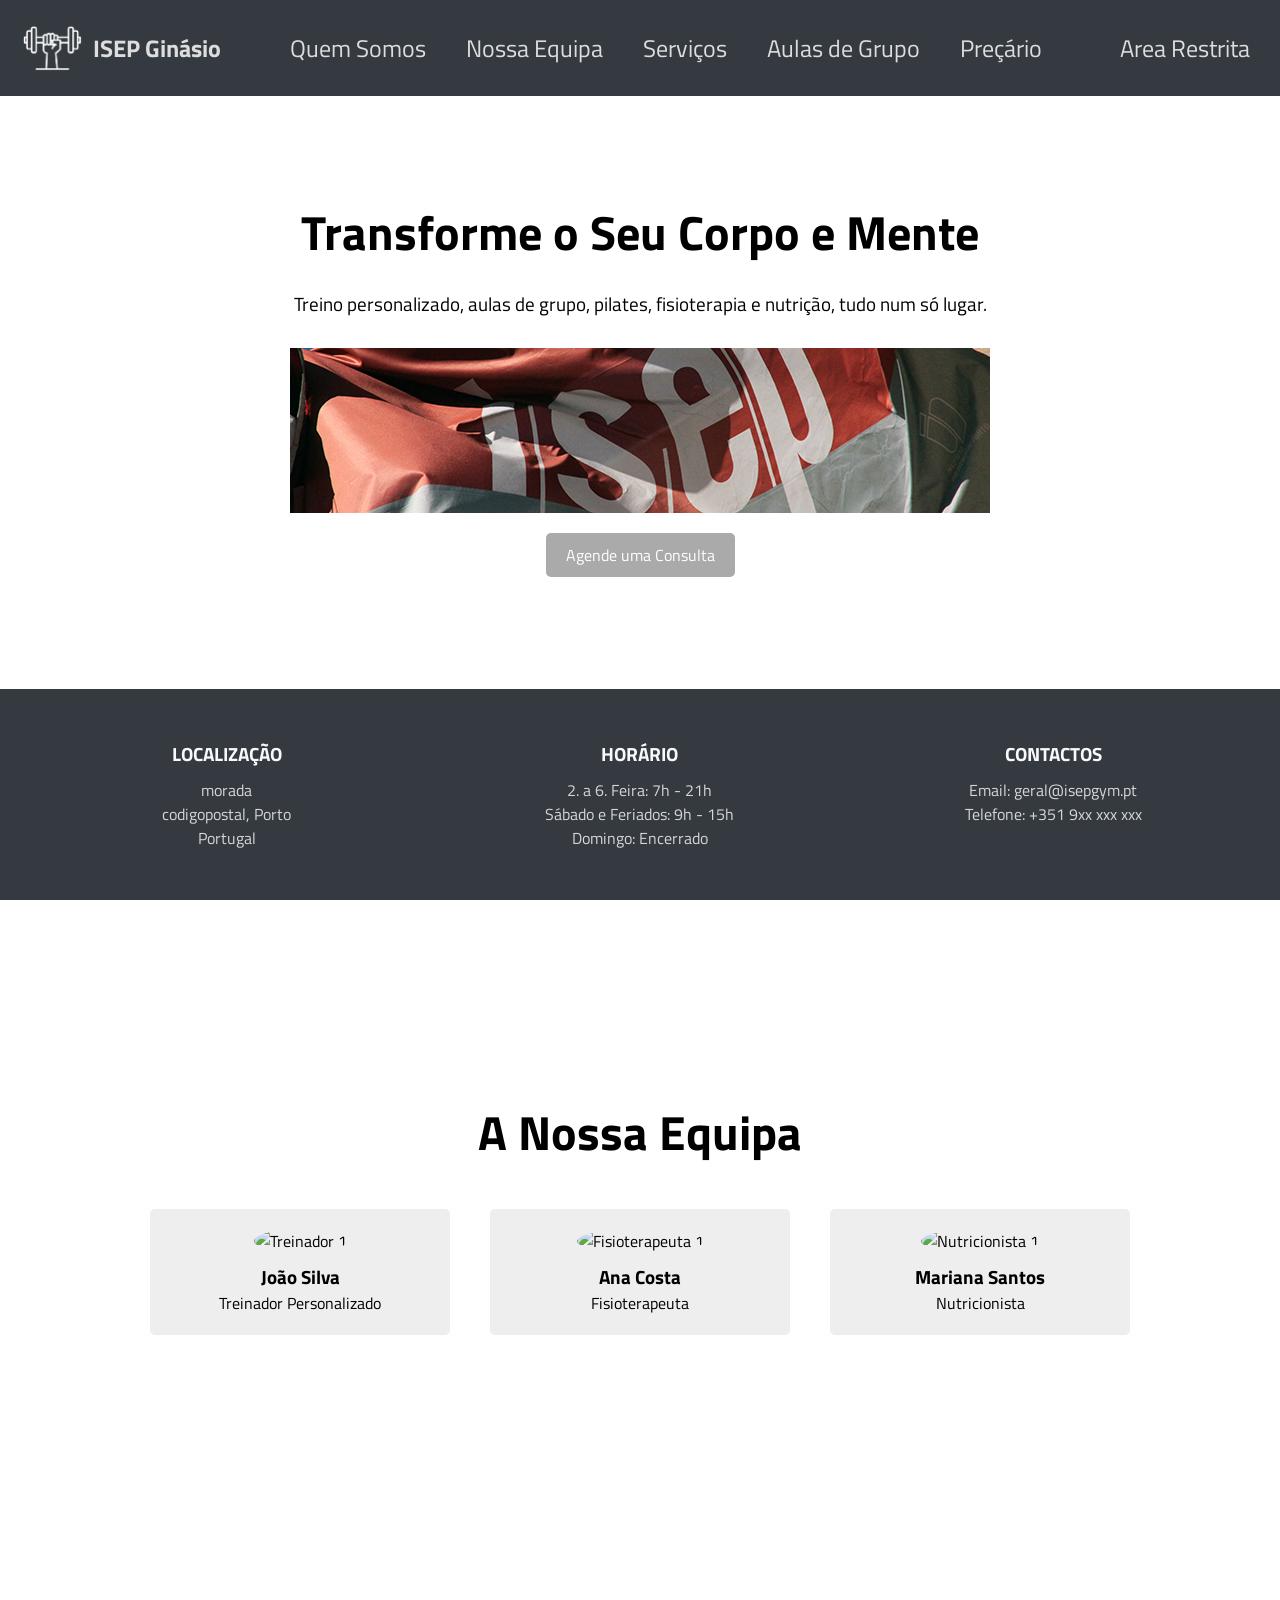
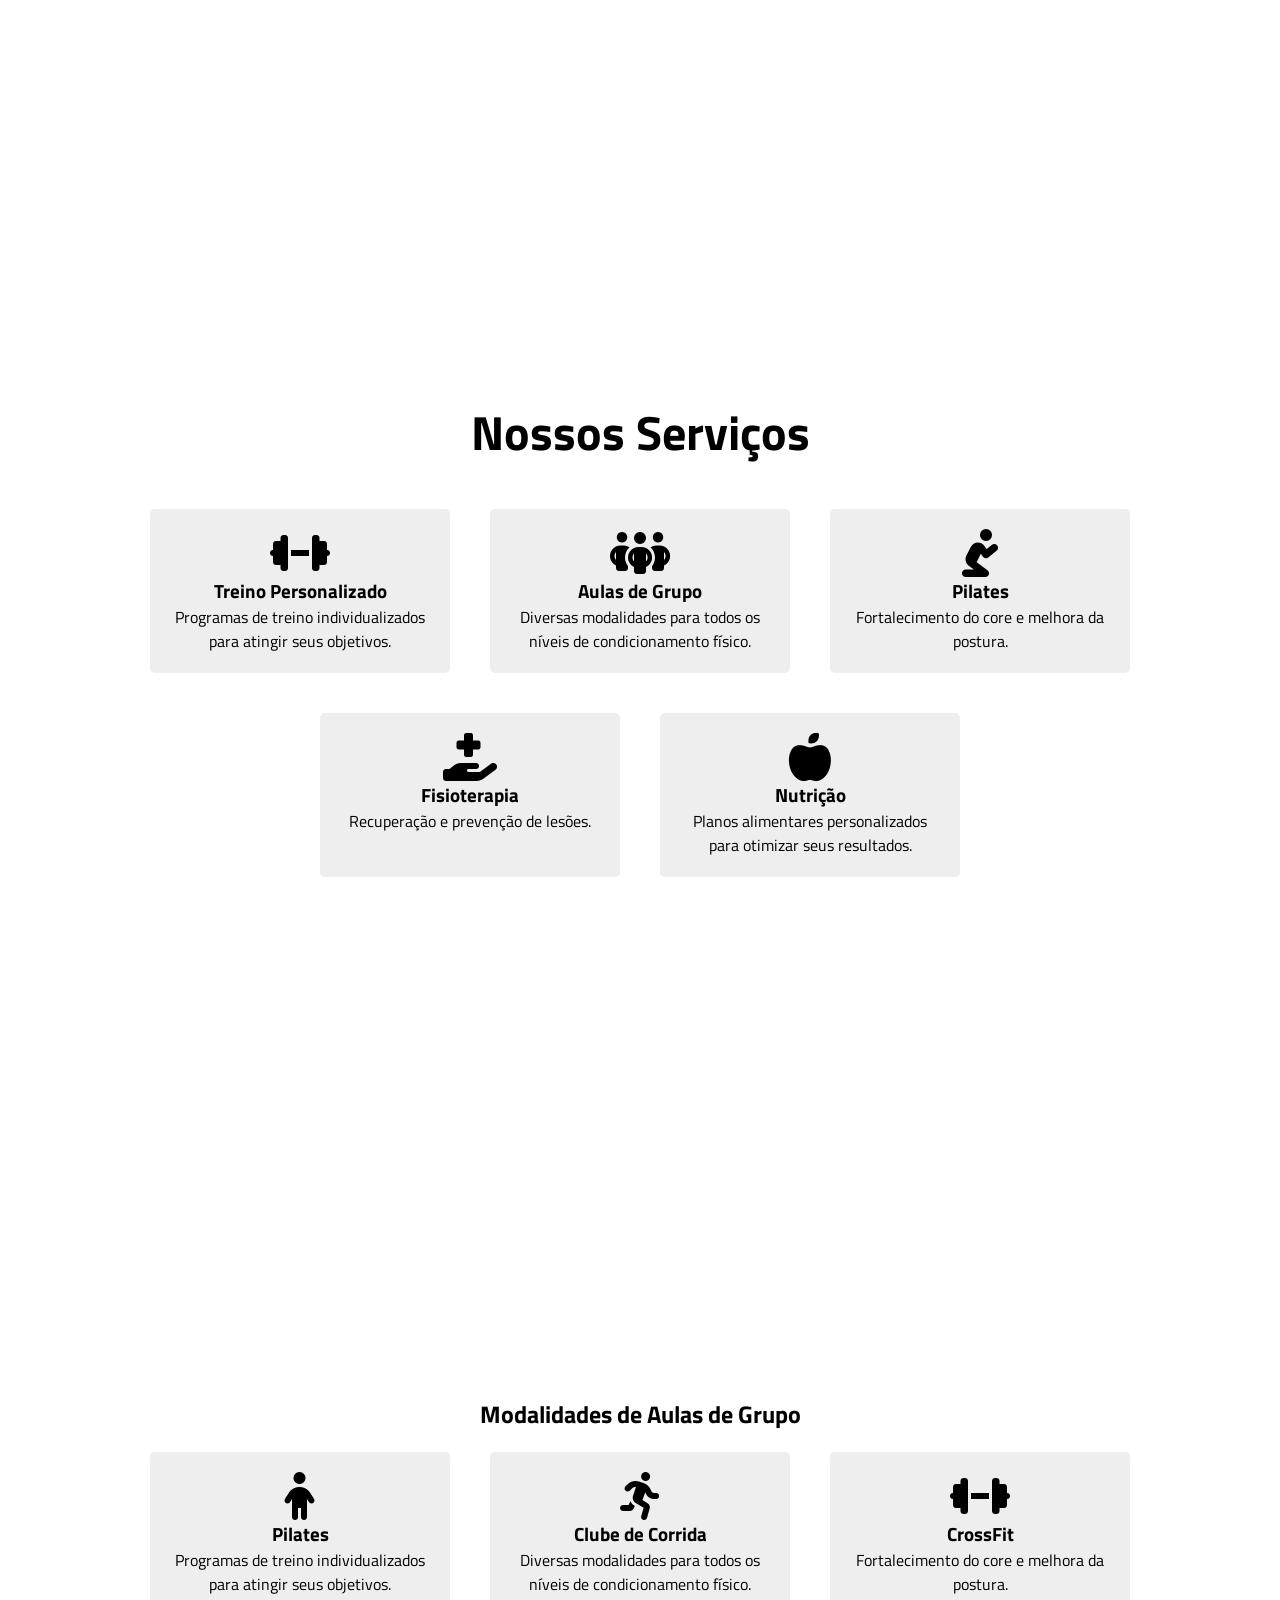
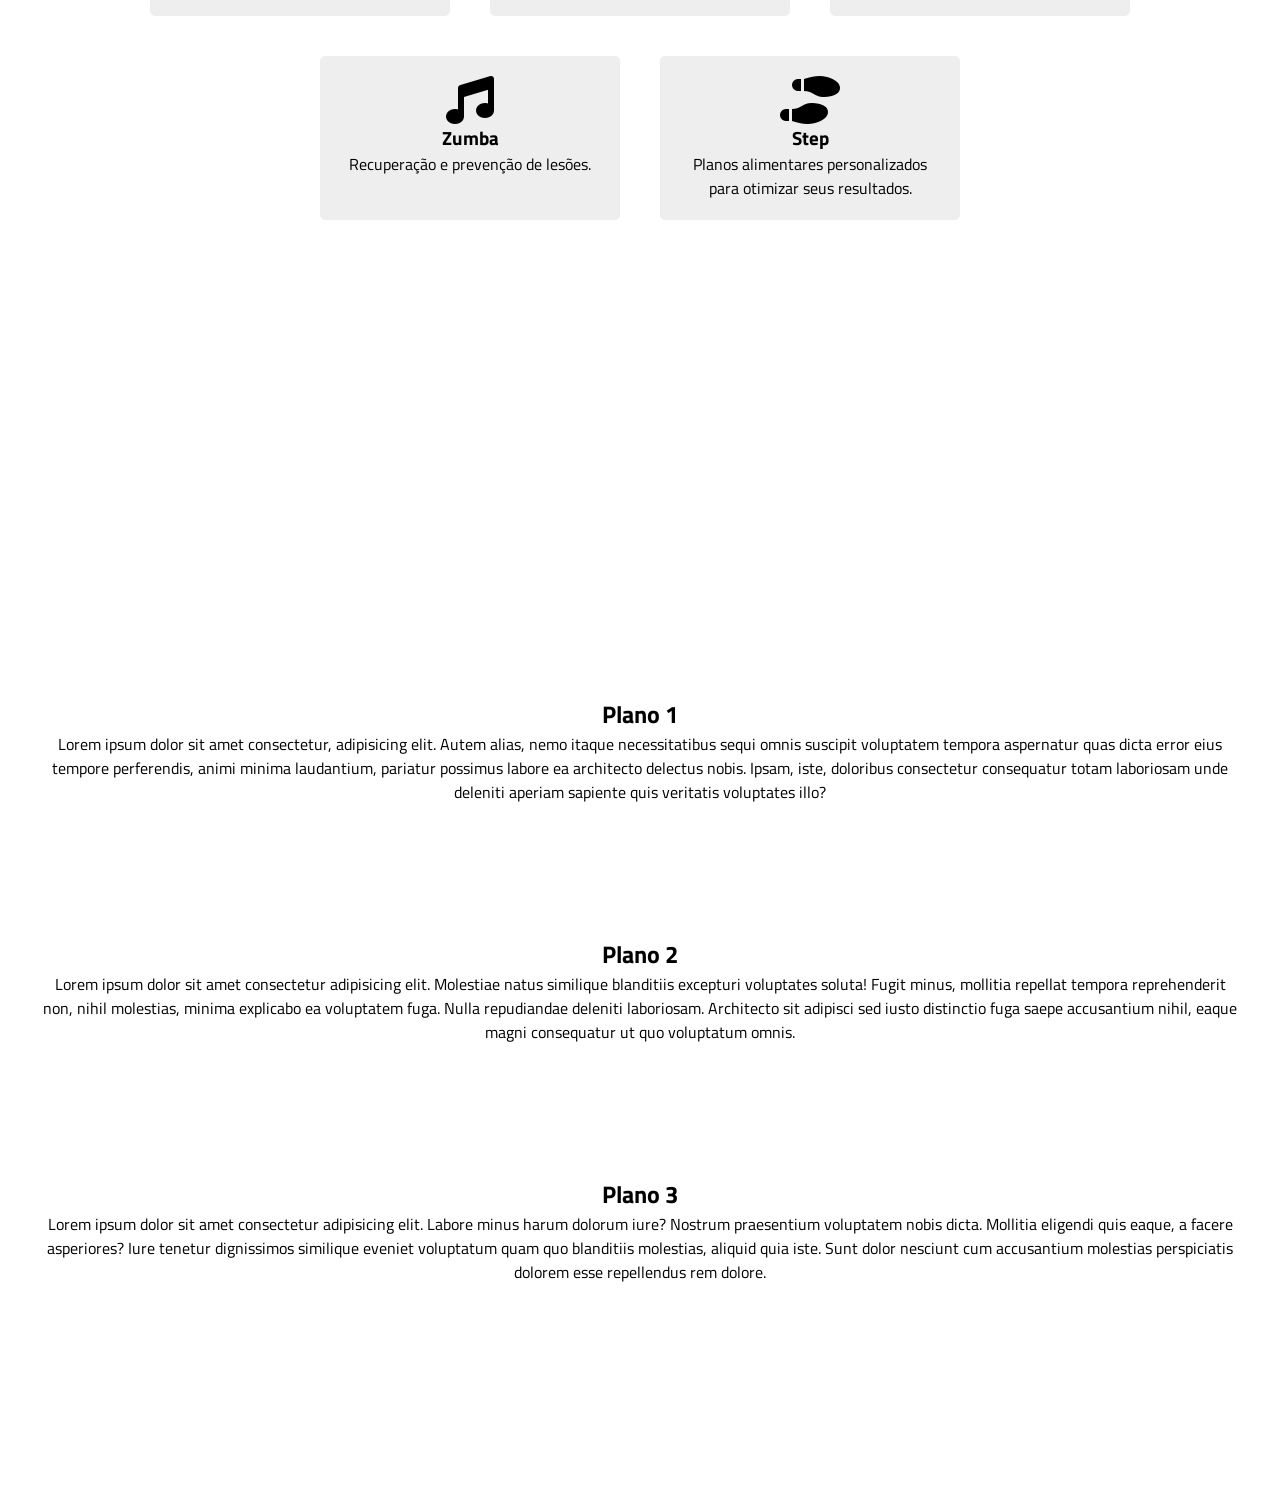
==== commit c657c8ff: "fiz o ponto 5 - icons" ====
--- a/isep-ginasio/frontend/index.html
+++ b/isep-ginasio/frontend/index.html
@@ -16,6 +16,9 @@
     <link rel="preconnect" href="https://fonts.gstatic.com" crossorigin>
     <link href="https://fonts.googleapis.com/css2?family=Titillium+Web:ital,wght@0,300;0,700;1,400&display=swap"
         rel="stylesheet">
+
+    <!-- Font Awesome (local) -->
+    <link rel="stylesheet" href="assets/fontawesome/all.min.css">
 
     <!-- estilos da página -->
     <link rel="stylesheet" href="assets/css/estilos.css">
@@ -79,19 +82,67 @@
     </section>
 
     <!-- Seção "Conteudo da pagina - Serviços" -->
-    <section class="container-texto-generico" id="servicos">
-        <section>
-            <h2> Serviços </h2>
-            <p> Venha conhecer todos os serviços disponibilizados do ISEP Ginásio. </p>
-        </section>
+    <section id="servicos">
+        <h2>Nossos Serviços</h2>
+        <div class="servicos-container">
+            <div class="servico">
+                <i class="fa-solid fa-dumbbell fa-3x"></i>
+                <h3>Treino Personalizado</h3>
+                <p>Programas de treino individualizados para atingir seus objetivos.</p>
+            </div>
+            <div class="servico">
+                <i class="fa-solid fa-people-group fa-3x"></i>
+                <h3>Aulas de Grupo</h3>
+                <p>Diversas modalidades para todos os níveis de condicionamento físico.</p>
+            </div>
+            <div class="servico">
+                <i class="fa-solid fa-person-praying fa-3x"></i>
+                <h3>Pilates</h3>
+                <p>Fortalecimento do core e melhora da postura.</p>
+            </div>
+            <div class="servico">
+                <i class="fa-solid fa-hand-holding-medical fa-3x"></i>
+                <h3>Fisioterapia</h3>
+                <p>Recuperação e prevenção de lesões.</p>
+            </div>
+            <div class="servico">
+                <i class="fa-solid fa-apple-whole fa-3x"></i>
+                <h3>Nutrição</h3>
+                <p>Planos alimentares personalizados para otimizar seus resultados.</p>
+            </div>
+        </div>
     </section>
 
     <!-- Seção "Conteudo da pagina - Aulas de Grupo" -->
-    <section class="container-texto-generico" id="aula-grupo">
-        <section>
-            <h2> Mapa de Aulas </h2>
-            <p> Conhece as aulas de grupo de tens disponível no ginásio. </p>
-        </section>
+    <section id="aula-grupo">
+        <h2>Modalidades de Aulas de Grupo</h2>
+        <div class="servicos-container">
+            <div class="servico">
+                <i class="fas fa-child fa-3x"></i>
+                <h3>Pilates</h3>
+                <p>Programas de treino individualizados para atingir seus objetivos.</p>
+            </div>
+            <div class="servico">
+                <i class="fas fa-running fa-3x"></i>
+                <h3>Clube de Corrida</h3>
+                <p>Diversas modalidades para todos os níveis de condicionamento físico.</p>
+            </div>
+            <div class="servico">
+                <i class="fas fa-dumbbell fa-3x"></i>
+                <h3>CrossFit</h3>
+                <p>Fortalecimento do core e melhora da postura.</p>
+            </div>
+            <div class="servico">
+                <i class="fas fa-music fa-3x"></i>
+                <h3>Zumba</h3>
+                <p>Recuperação e prevenção de lesões.</p>
+            </div>
+            <div class="servico">
+                <i class="fas fa-shoe-prints fa-3x"></i>
+                <h3>Step</h3>
+                <p>Planos alimentares personalizados para otimizar seus resultados.</p>
+            </div>
+        </div>
     </section>
 
     <!-- Seção "Conteudo da pagina - Preçário" -->
--- a/isep-ginasio/frontend/assets/css/estilos.css
+++ b/isep-ginasio/frontend/assets/css/estilos.css
@@ -279,4 +279,46 @@
     /* Espaçamento interno nas secções (superior/inferior e laterais) */
     /* Centraliza todo o conteúdo textual por padrão */
     /* Garante que cada secção tenha pelo menos a altura de uma janela inteira */
+}
+
+#servicos {
+    max-width: 1200px;
+    margin: 50px auto;
+    padding: 50px;
+    scroll-margin-top: 100px;
+}
+
+.servicos-container {
+    display: flex;
+    /* Organiza os elementos internos em linha (flexível) */
+    flex-wrap: wrap;
+    /* Permite que os elementos passem para a linha seguinte em ecrãs menores */
+    justify-content: center;
+    /* Centraliza os elementos horizontalmente */
+}
+
+.servico {
+    width: 300px;
+    margin: 20px;
+    padding: 20px;
+    background-color: #eee;
+    border-radius: 5px;
+    text-align: center;
+    /* Define a largura de cada “cartão” de serviço */
+    /* Espaçamento entre os cartões */
+    /* Espaçamento interno dentro de cada cartão */
+    /* Cor de fundo cinzenta clara para destacar cada serviço */
+    /* Bordas arredondadas para um visual mais suave */
+    /* Centraliza o conteúdo dentro de cada serviço */
+}
+
+.servico img {
+    width: 100px;
+    height: 100px;
+    border-radius: 50%;
+    margin-bottom: 10px;
+    /* Largura da imagem */
+    /* Altura da imagem */
+    /* Torna a imagem circular */
+    /* Espaço entre a imagem e o texto seguinte */
 }
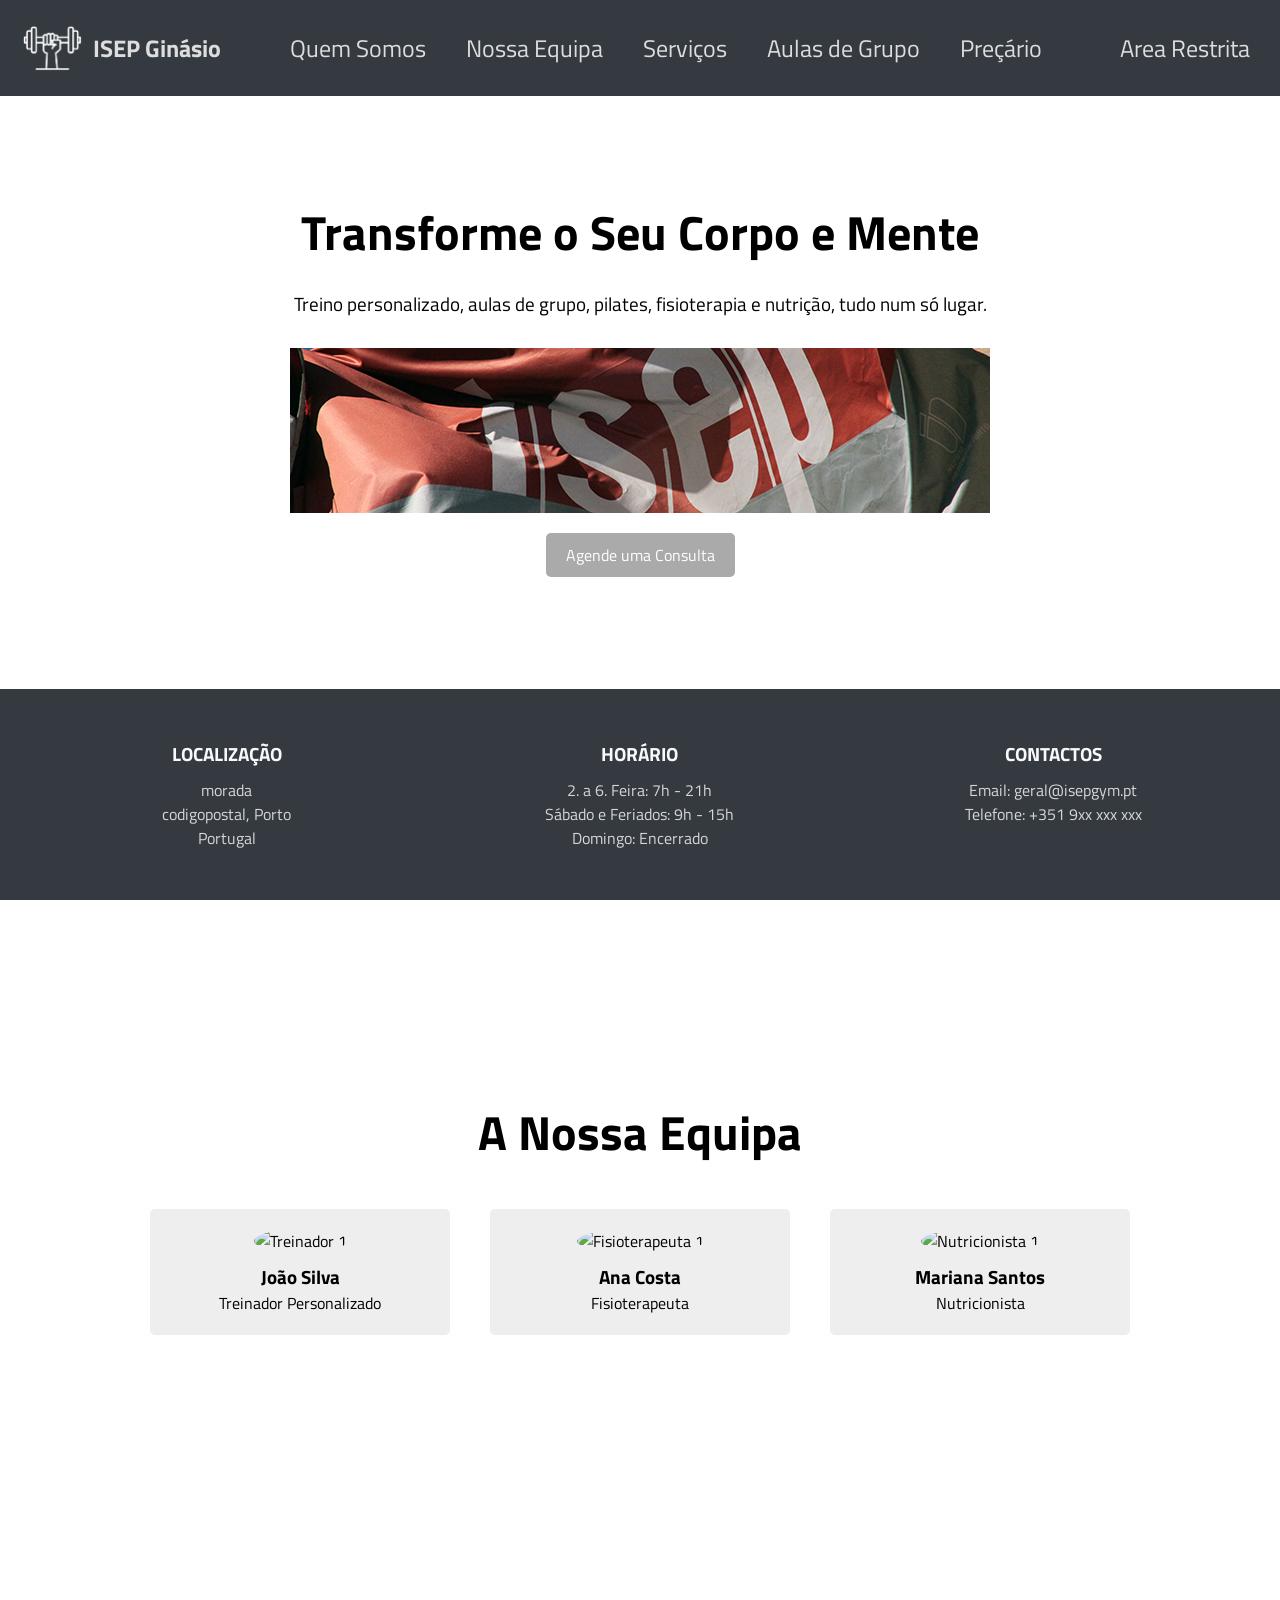
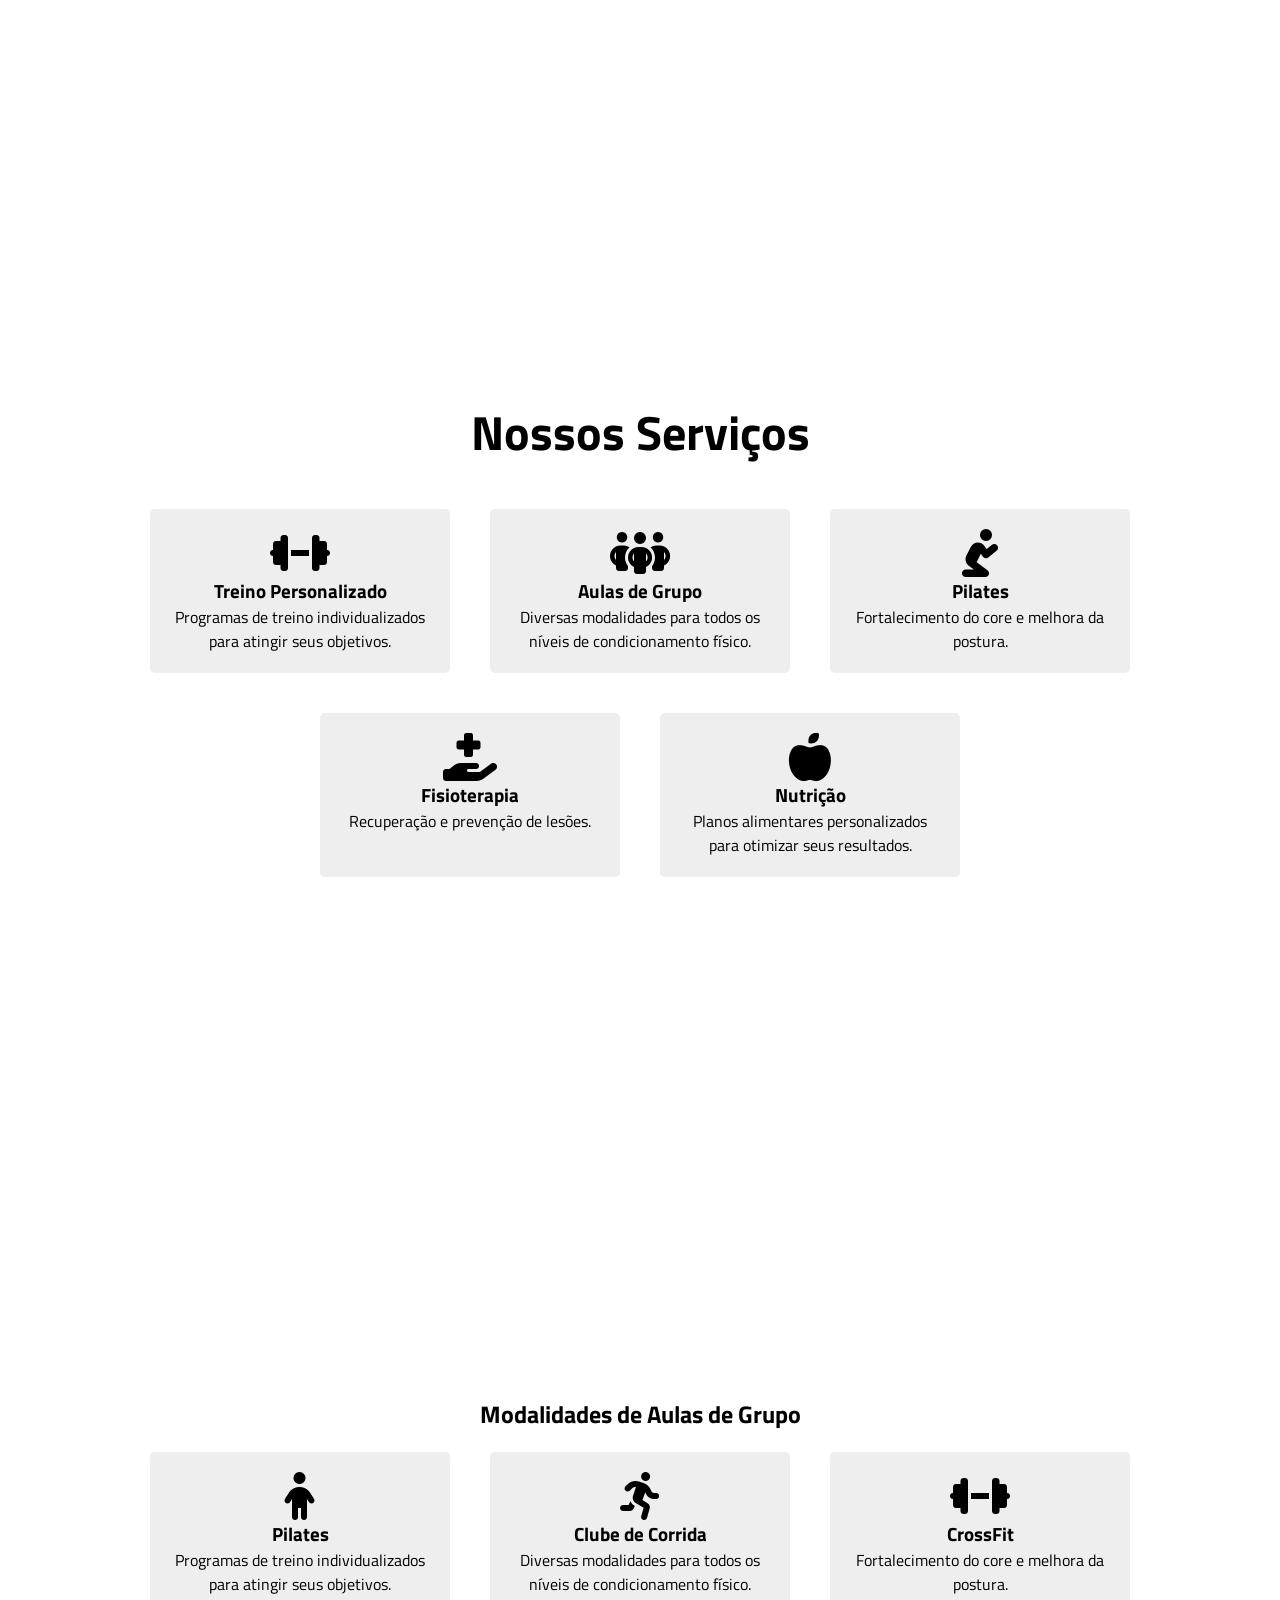
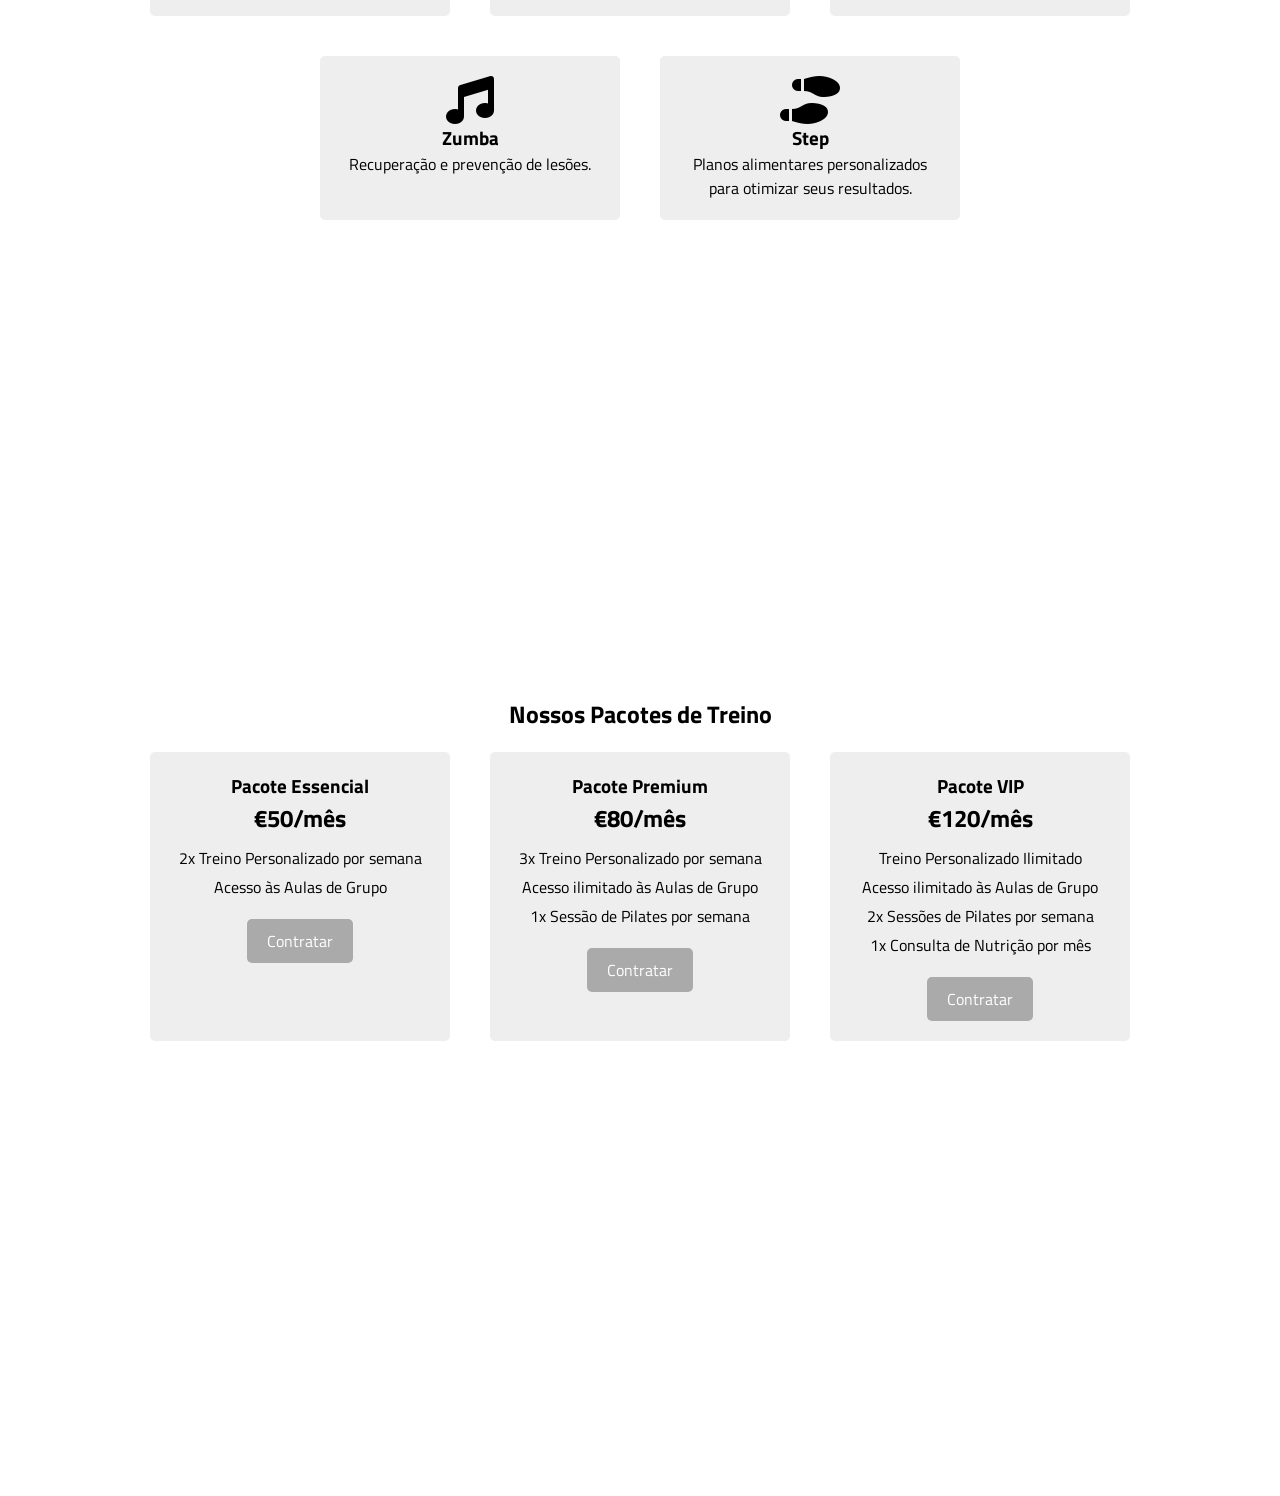
==== commit 4b1118d1: "fiz o ponto 6 - listas não ordenadas" ====
--- a/isep-ginasio/frontend/index.html
+++ b/isep-ginasio/frontend/index.html
@@ -145,30 +145,43 @@
         </div>
     </section>
 
-    <!-- Seção "Conteudo da pagina - Preçário" -->
-    <section class="container-texto-generico" id="precario">
-        <article>
-            <h2> Plano 1 </h2>
-            <p> Lorem ipsum dolor sit amet consectetur, adipisicing elit. Autem alias, nemo itaque necessitatibus sequi
-                omnis suscipit voluptatem tempora aspernatur quas dicta error eius tempore perferendis, animi minima
-                laudantium, pariatur possimus labore ea architecto delectus nobis. Ipsam, iste, doloribus consectetur
-                consequatur totam laboriosam unde deleniti aperiam sapiente quis veritatis voluptates illo? </p>
-        </article>
-        <article>
-            <h2> Plano 2 </h2>
-            <p> Lorem ipsum dolor sit amet consectetur adipisicing elit. Molestiae natus similique blanditiis excepturi
-                voluptates soluta! Fugit minus, mollitia repellat tempora reprehenderit non, nihil molestias, minima
-                explicabo ea voluptatem fuga. Nulla repudiandae deleniti laboriosam. Architecto sit adipisci sed iusto
-                distinctio fuga saepe accusantium nihil, eaque magni consequatur ut quo voluptatum omnis. </p>
-        </article>
-        <article>
-            <h2> Plano 3 </h2>
-            <p> Lorem ipsum dolor sit amet consectetur adipisicing elit. Labore minus harum dolorum iure? Nostrum
-                praesentium voluptatem nobis dicta. Mollitia eligendi quis eaque, a facere asperiores? Iure tenetur
-                dignissimos similique eveniet voluptatum quam quo blanditiis molestias, aliquid quia iste. Sunt dolor
-                nesciunt cum accusantium molestias perspiciatis dolorem esse repellendus rem dolore. </p>
-        </article>
-    </section>
+    <!-- Seção "Conteudo da pagina - precario -->
+    <section id="precario">
+        <h2>Nossos Pacotes de Treino</h2>
+        <div class="pacotes-container">
+            <div class="pacote">
+                <h3>Pacote Essencial</h3>
+                <p class="preco">€50/mês</p>
+                <ul>
+                    <li>2x Treino Personalizado por semana</li>
+                    <li>Acesso às Aulas de Grupo</li>
+                </ul>
+                <a href="#contacto" class="button">Contratar</a>
+            </div>
+            <div class="pacote">
+                <h3>Pacote Premium</h3>
+                <p class="preco">€80/mês</p>
+                <ul>
+                    <li>3x Treino Personalizado por semana</li>
+                    <li>Acesso ilimitado às Aulas de Grupo</li>
+                    <li>1x Sessão de Pilates por semana</li>
+                </ul>
+                <a href="#contacto" class="button">Contratar</a>
+            </div>
+            <div class="pacote">
+                <h3>Pacote VIP</h3>
+                <p class="preco">€120/mês</p>
+                <ul>
+                    <li>Treino Personalizado Ilimitado</li>
+                    <li>Acesso ilimitado às Aulas de Grupo</li>
+                    <li>2x Sessões de Pilates por semana</li>
+                    <li>1x Consulta de Nutrição por mês</li>
+                </ul>
+                <a href="#contacto" class="button">Contratar</a>
+            </div>
+        </div>
+    </section>
+    
 
     <!-- Rodapé -->
     <footer class="footer-container">
--- a/isep-ginasio/frontend/assets/css/estilos.css
+++ b/isep-ginasio/frontend/assets/css/estilos.css
@@ -321,4 +321,52 @@
     /* Altura da imagem */
     /* Torna a imagem circular */
     /* Espaço entre a imagem e o texto seguinte */
+}
+
+/* Estilos para a secção Preçário */
+.pacotes-container {
+    display: flex;
+    flex-wrap: wrap;
+    justify-content: center;
+    /* Organiza os pacotes lado a lado */
+    /* Permite quebra de linha em ecrãs pequenos */
+    /* Centraliza os pacotes horizontalmente */
+}
+
+.pacote {
+    width: 300px;
+    margin: 20px;
+    padding: 20px;
+    background-color: #eee;
+    border-radius: 5px;
+    text-align: center;
+    /* Largura de cada cartão */
+    /* Espaço entre os cartões */
+    /* Espaço interno dentro de cada cartão */
+    /* Fundo cinzento claro */
+    /* Bordas arredondadas */
+    /* Centraliza o conteúdo */
+}
+
+.pacote .preco {
+    font-size: 1.5em;
+    font-weight: bold;
+    margin-bottom: 10px;
+    /* Tamanho maior para destacar o preço */
+    /* Texto em negrito */
+    /* Espaço abaixo do preço */
+}
+
+.pacote ul {
+    list-style: none;
+    padding: 0;
+    margin-bottom: 20px;
+    /* Remove os marcadores padrão da lista */
+    /* Remove preenchimento interno */
+    /* Espaço entre a lista e o botão */
+}
+
+.pacote ul li {
+    margin-bottom: 5px;
+    /* Espaço entre cada linha da lista */
 }
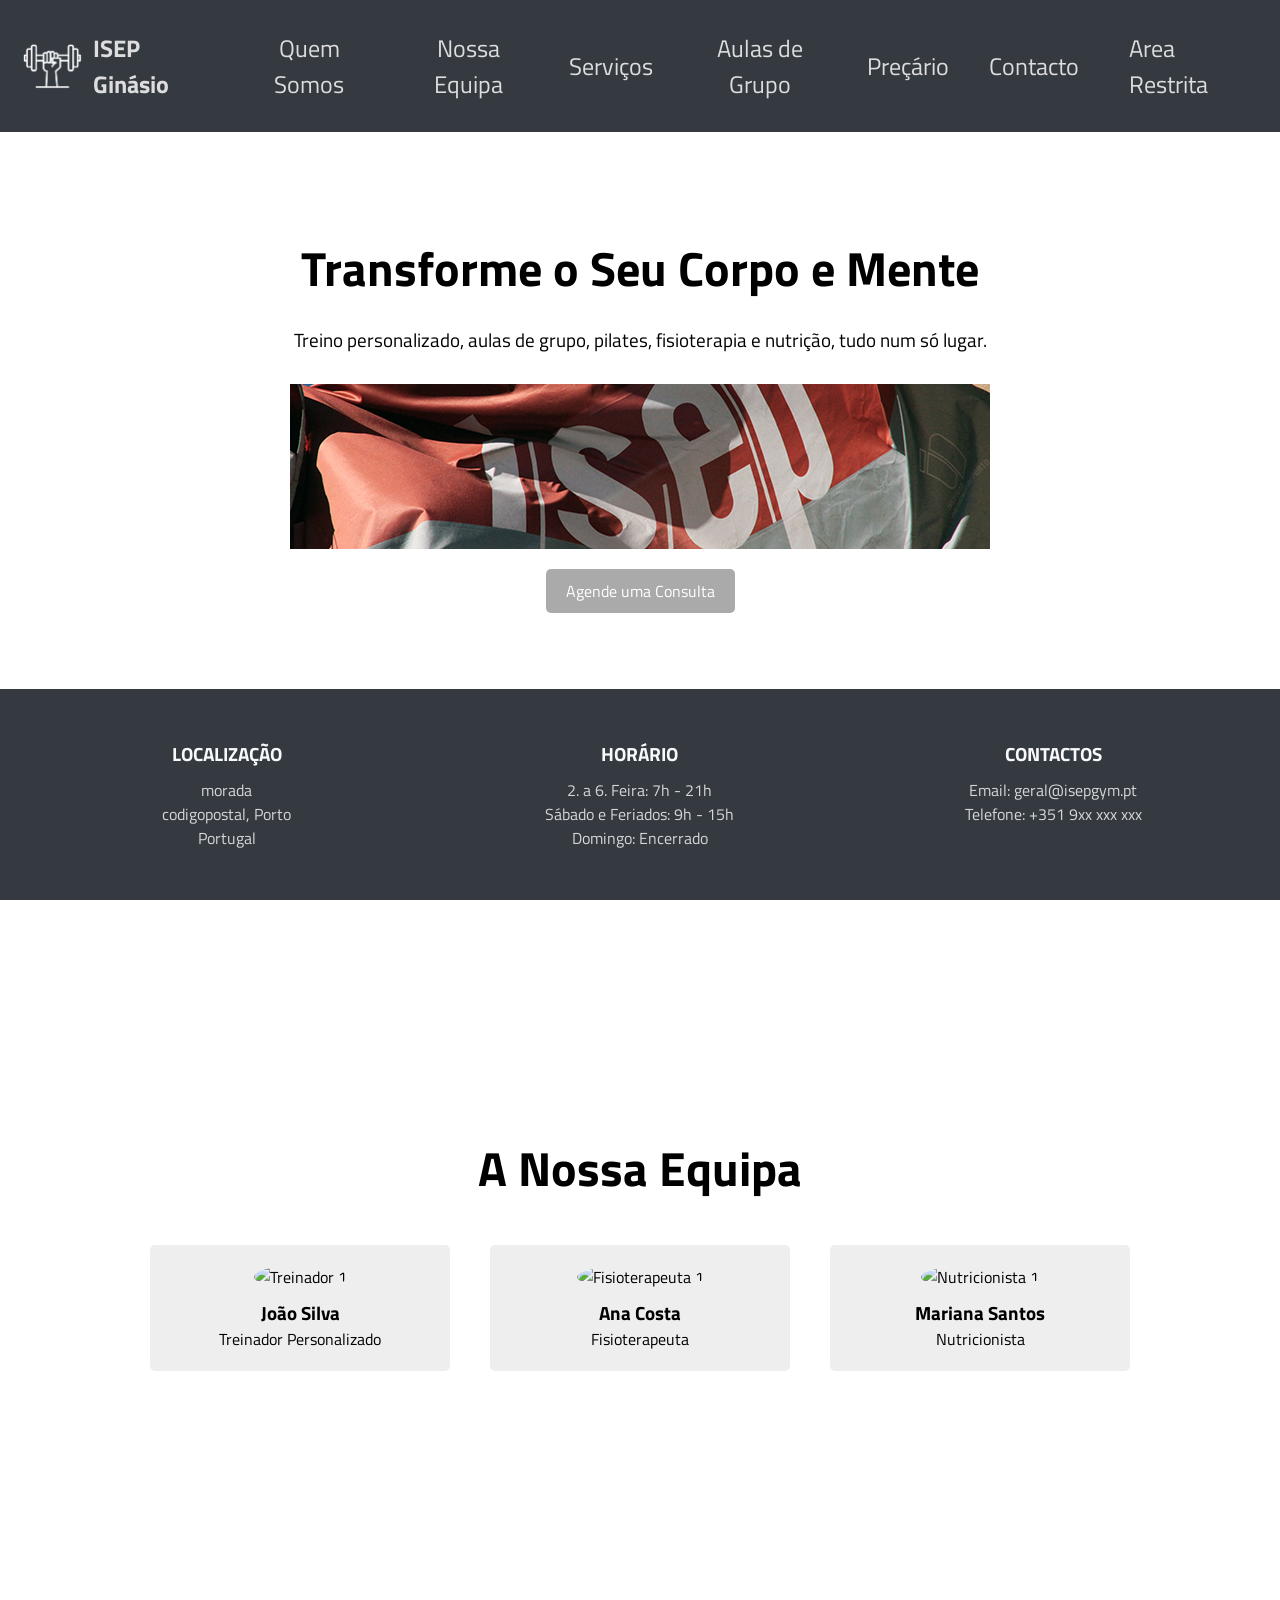
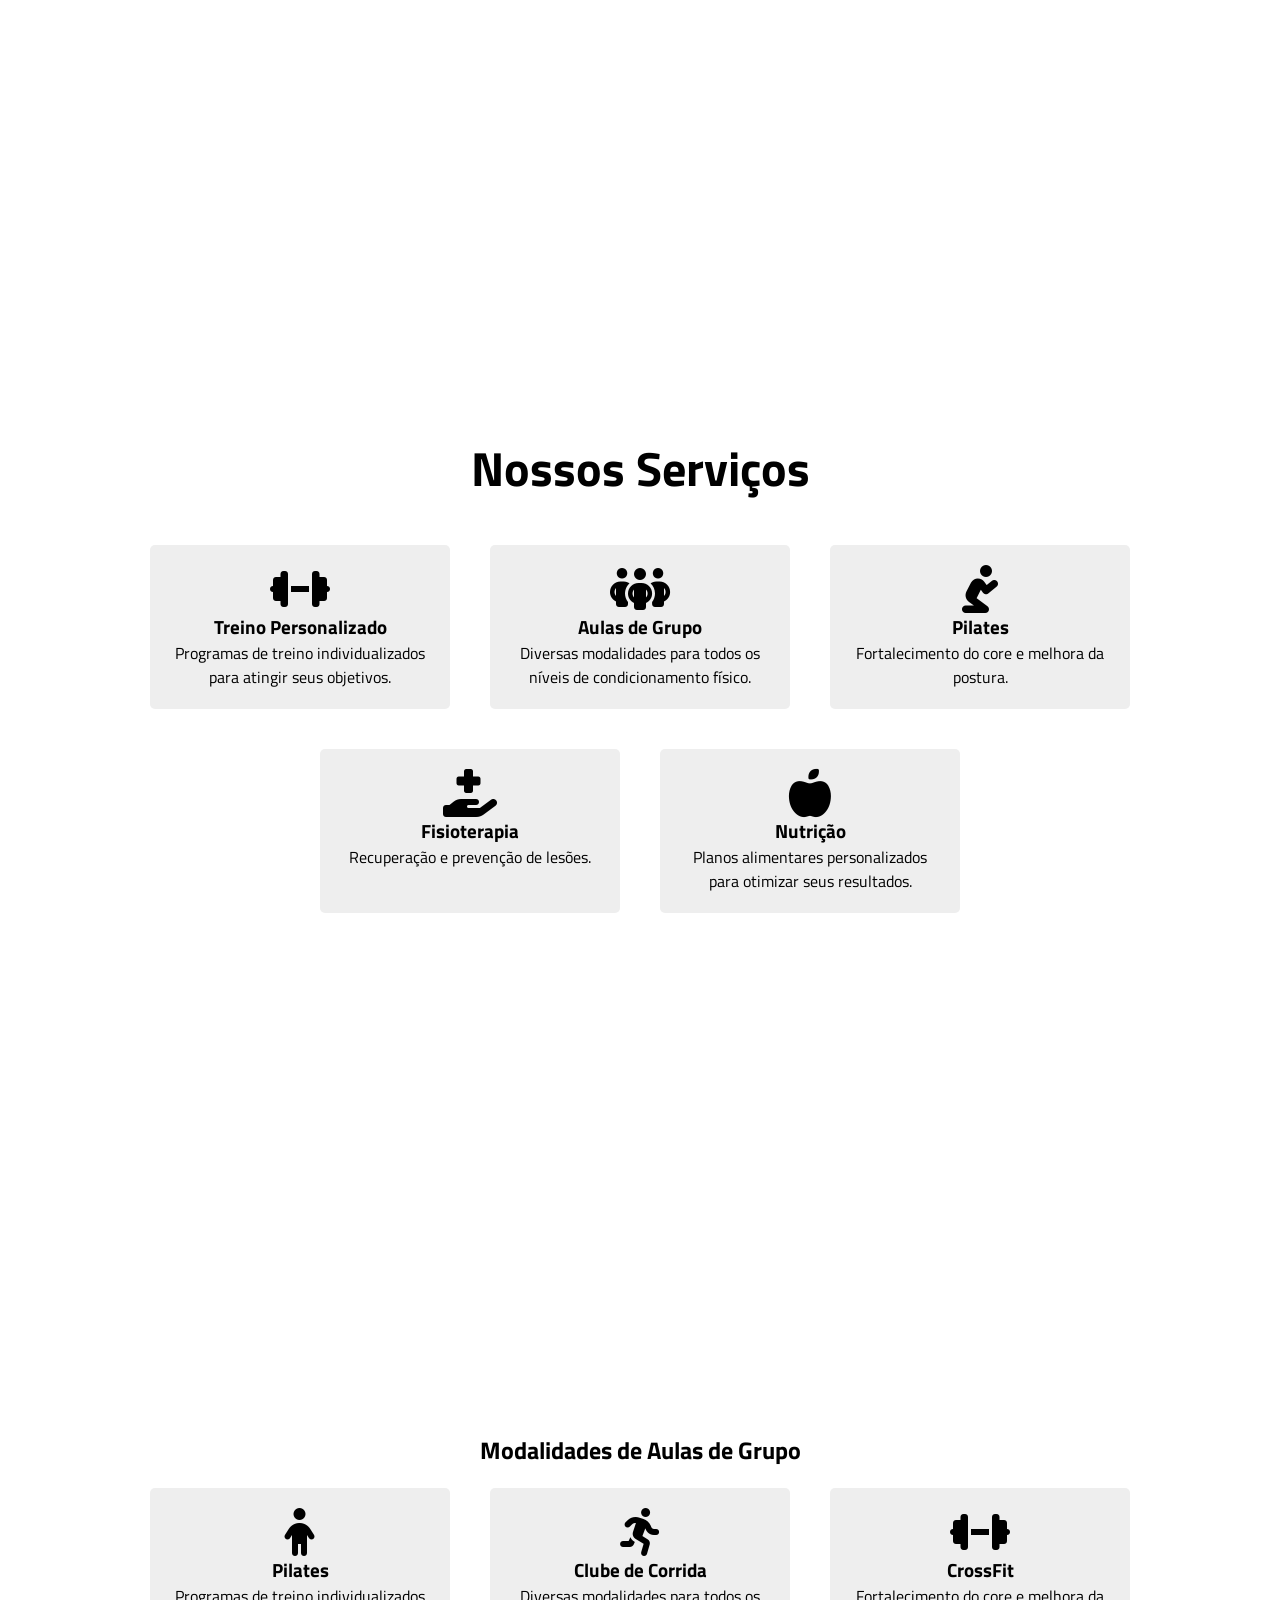
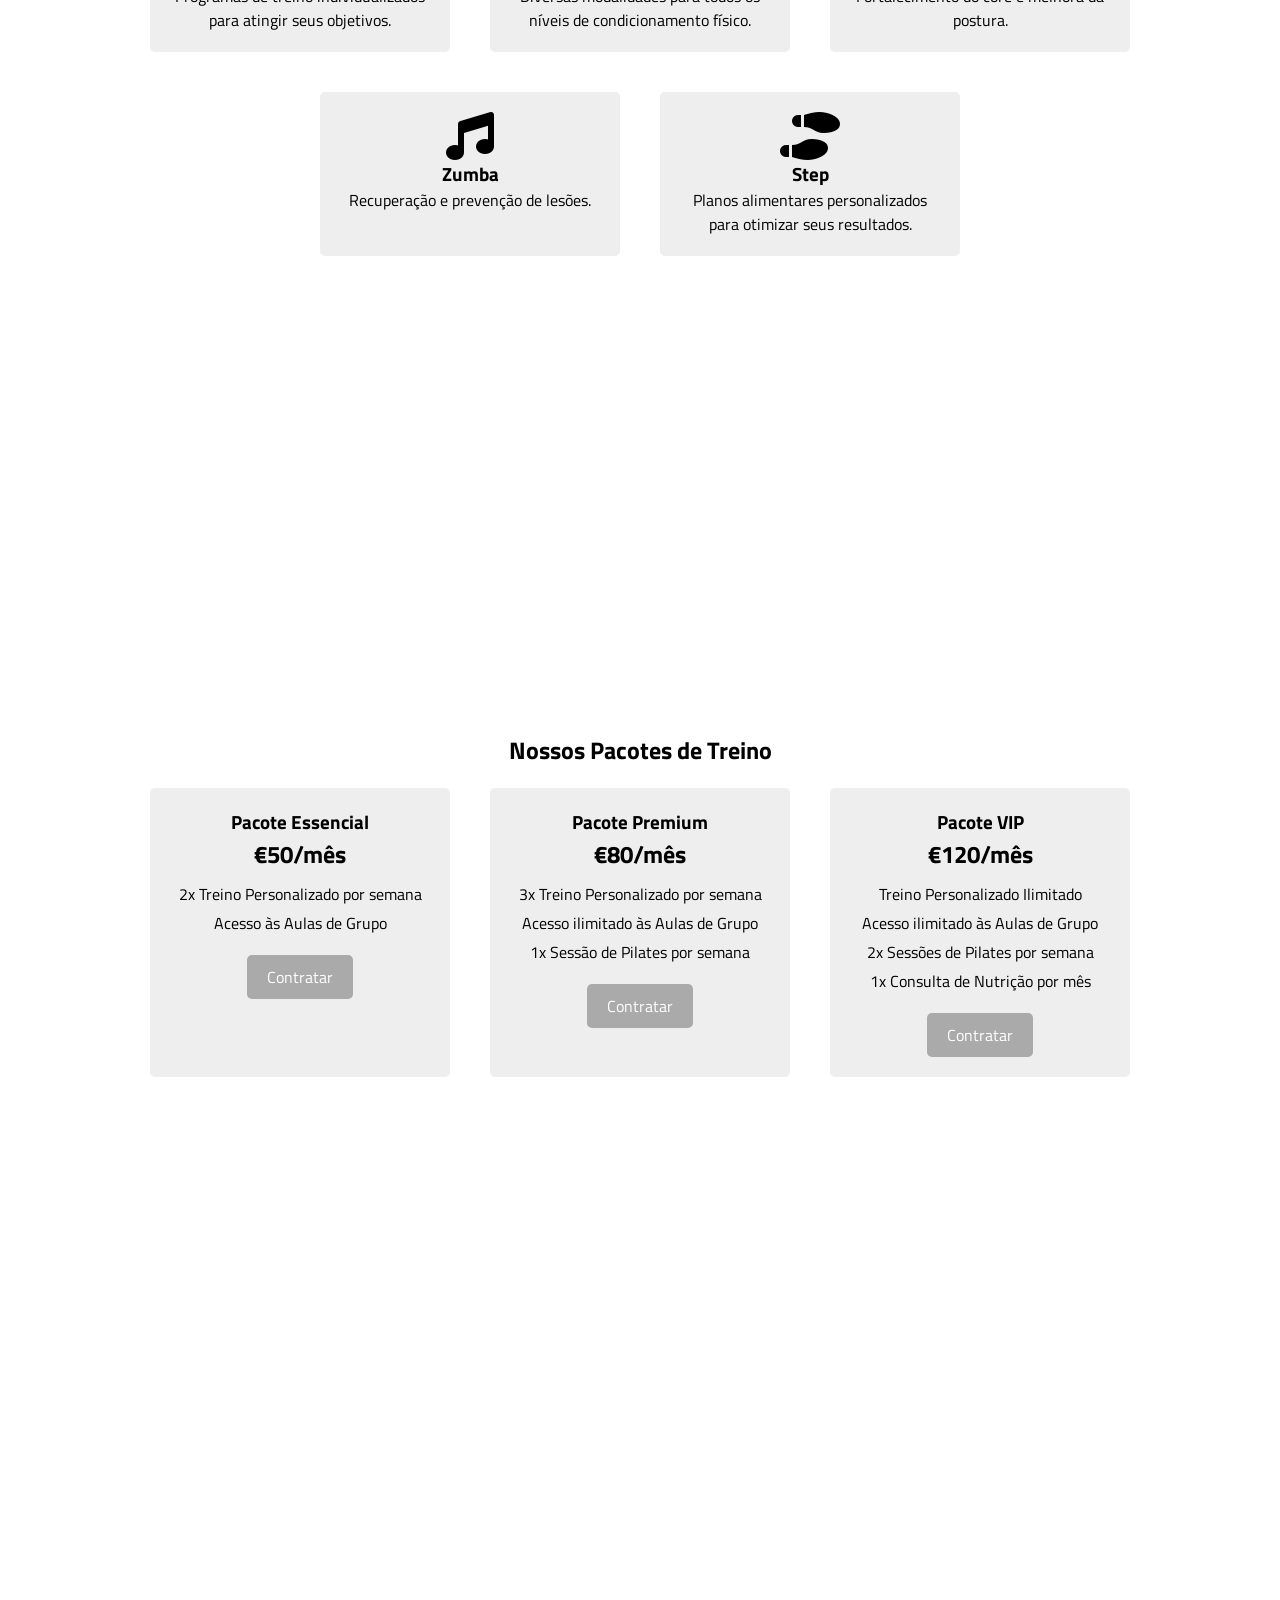
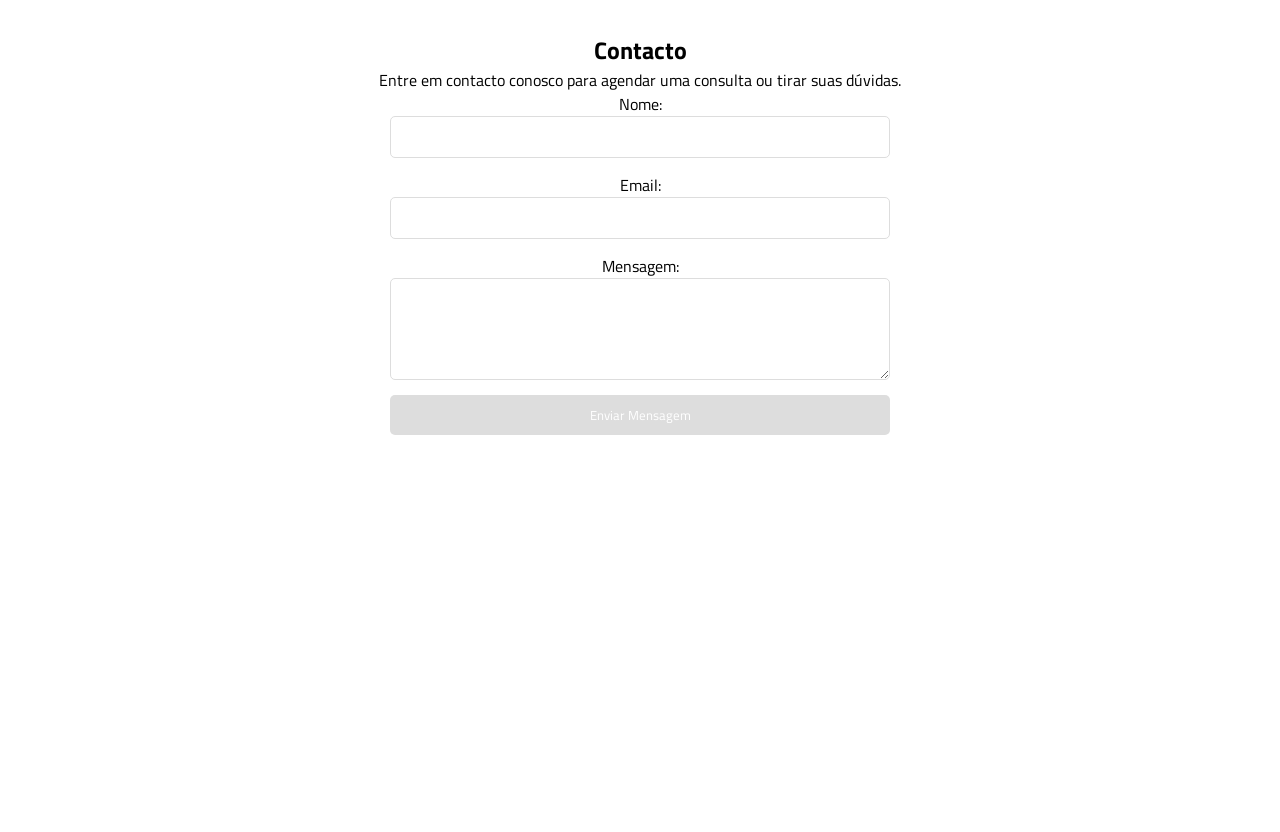
==== commit 48311409: "Ficha 2" ====
--- a/isep-ginasio/frontend/index.html
+++ b/isep-ginasio/frontend/index.html
@@ -27,6 +27,7 @@
 <body>
     <!-- Navegação -->
     <nav class="bng-navbar">
+
         <!-- Logo e Nome -->
         <div>
             <img src="assets/images/gym255_white.png" alt="Logo da empresa">
@@ -40,6 +41,7 @@
             <a href="#servicos">Serviços</a>
             <a href="#aula-grupo">Aulas de Grupo</a>
             <a href="#precario">Preçário</a>
+            <a href="#contacto">Contacto</a> <!-- NOVO LINK -->
         </div>
 
         <!-- Área Cliente -->
@@ -181,7 +183,20 @@
             </div>
         </div>
     </section>
-    
+
+    <section id="contacto">
+        <h2>Contacto</h2>
+        <p>Entre em contacto conosco para agendar uma consulta ou tirar suas dúvidas.</p>
+        <form id="contactForm">
+            <label for="nome">Nome:</label>
+            <input type="text" id="nome" name="nome" required>
+            <label for="email">Email:</label>
+            <input type="email" id="email" name="email" required>
+            <label for="mensagem">Mensagem:</label>
+            <textarea id="mensagem" name="mensagem" rows="4" required></textarea>
+            <button type="submit">Enviar Mensagem</button>
+        </form>
+    </section>
 
     <!-- Rodapé -->
     <footer class="footer-container">
--- a/isep-ginasio/frontend/assets/css/estilos.css
+++ b/isep-ginasio/frontend/assets/css/estilos.css
@@ -369,4 +369,47 @@
 .pacote ul li {
     margin-bottom: 5px;
     /* Espaço entre cada linha da lista */
+}
+
+#contacto form {
+    display: flex;
+    flex-direction: column;
+    max-width: 500px;
+    margin: 0 auto;
+
+    /* Usa layout flexível */
+    /* Organiza os elementos na vertical */
+    /* Limita a largura do formulário */
+    /* Centraliza horizontalmente */
+    #contacto label {
+        margin-top: 10px;
+    }
+}
+
+/* Espaço acima de cada rótulo (label) */
+#contacto input,
+#contacto textarea {
+    padding: 10px;
+    margin-bottom: 15px;
+    border: 1px solid #ddd;
+    border-radius: 5px;
+    /* Espaço interno (dentro do campo) */
+    /* Espaço abaixo de cada campo */
+    /* Borda cinzenta clara */
+    /* Bordas arredondadas */
+}
+
+#contacto button {
+    background-color: #ddd;
+    color: #fff;
+    padding: 10px 20px;
+    border: none;
+    border-radius: 5px;
+    cursor: pointer;
+    /* Cor de fundo do botão (cinzento claro) */
+    /* Cor do texto do botão (branco) */
+    /* Espaçamento interno do botão */
+    /* Remove a borda padrão */
+    /* Bordas arredondadas */
+    /* Cursor tipo "mão" ao passar por cima */
 }
